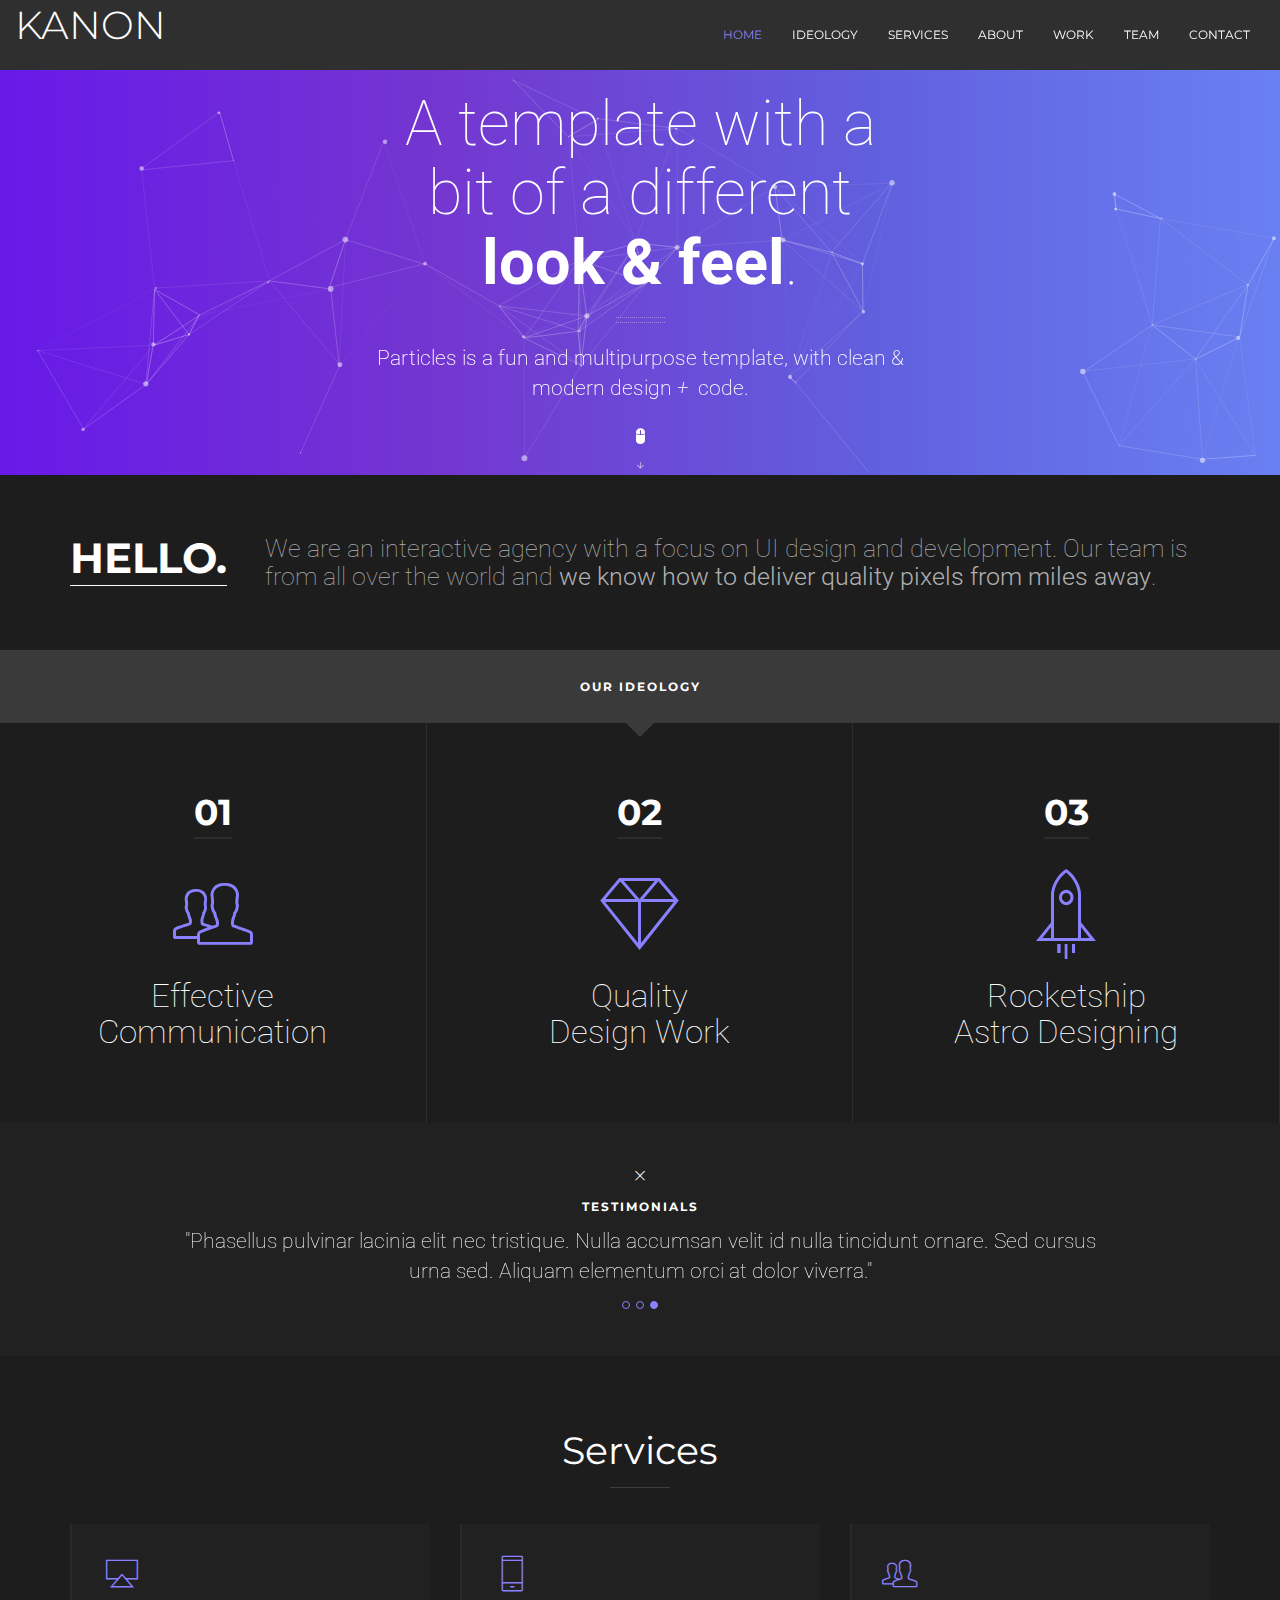
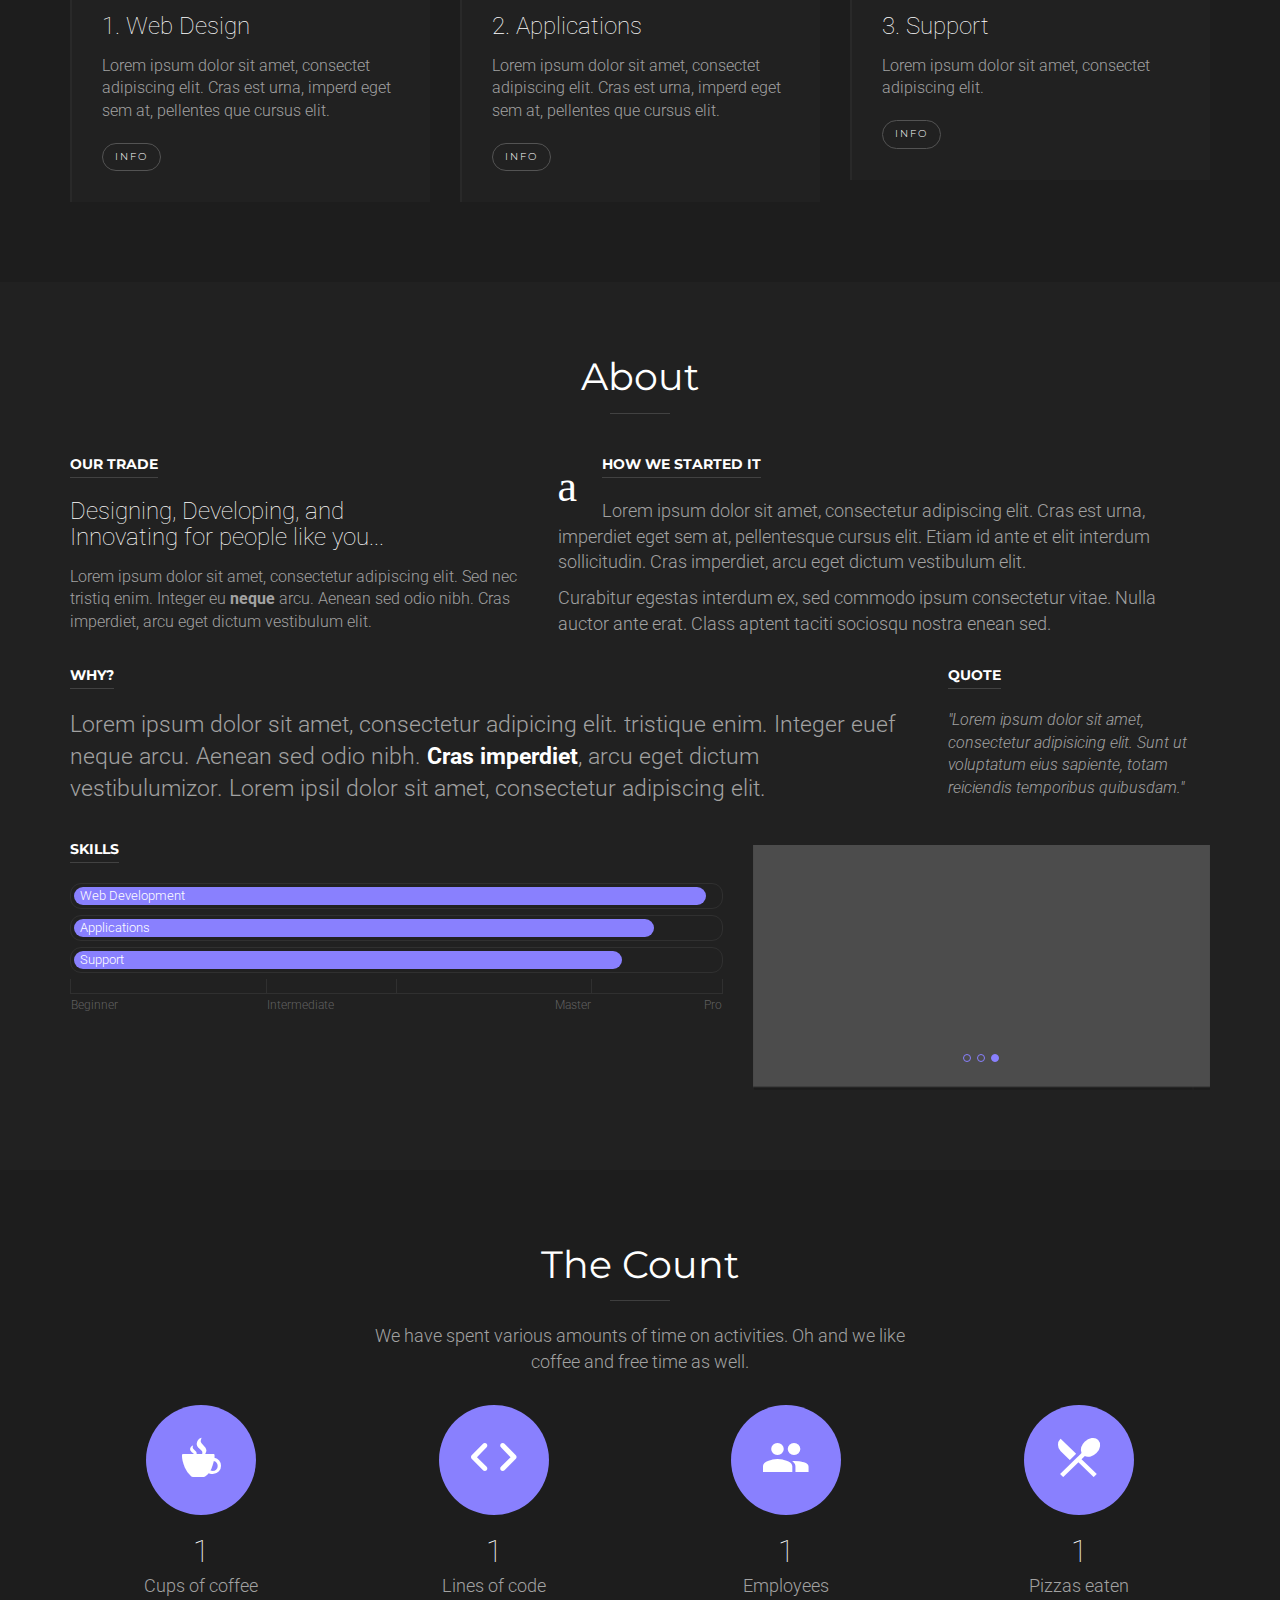
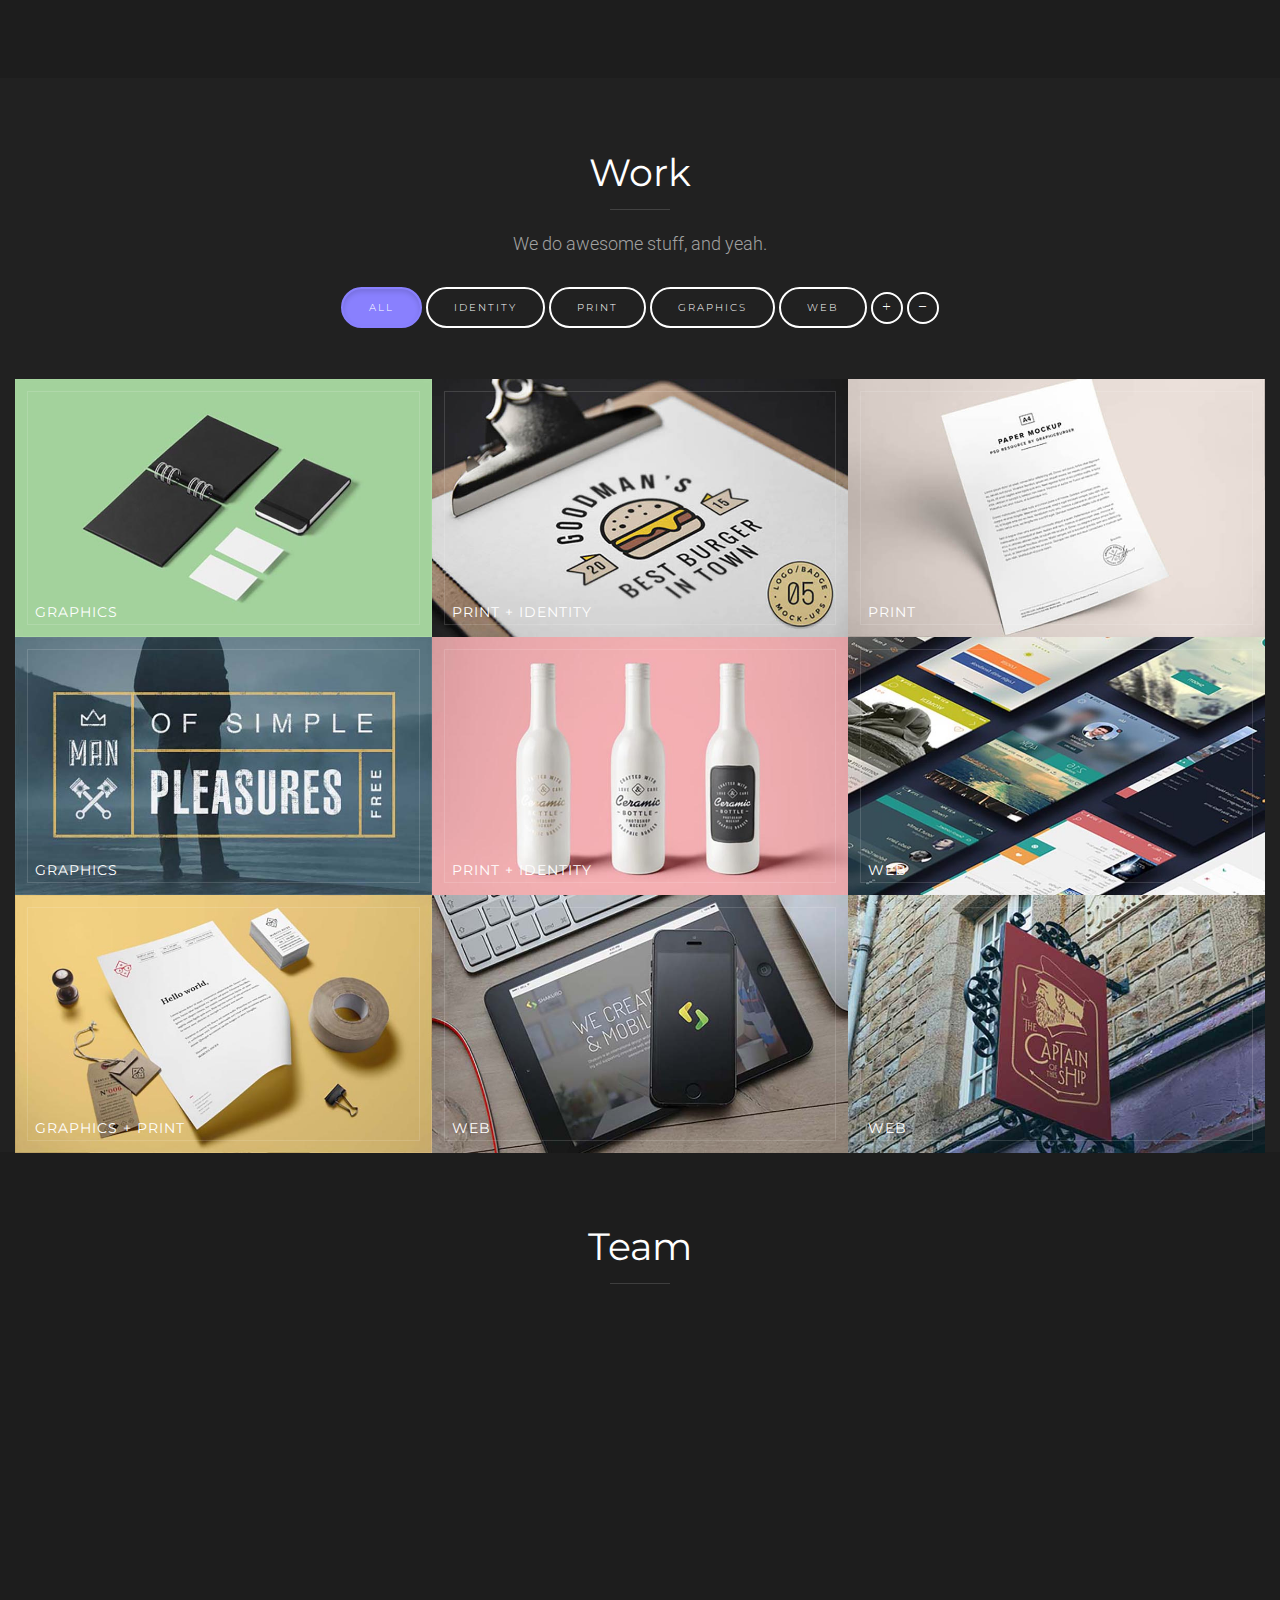
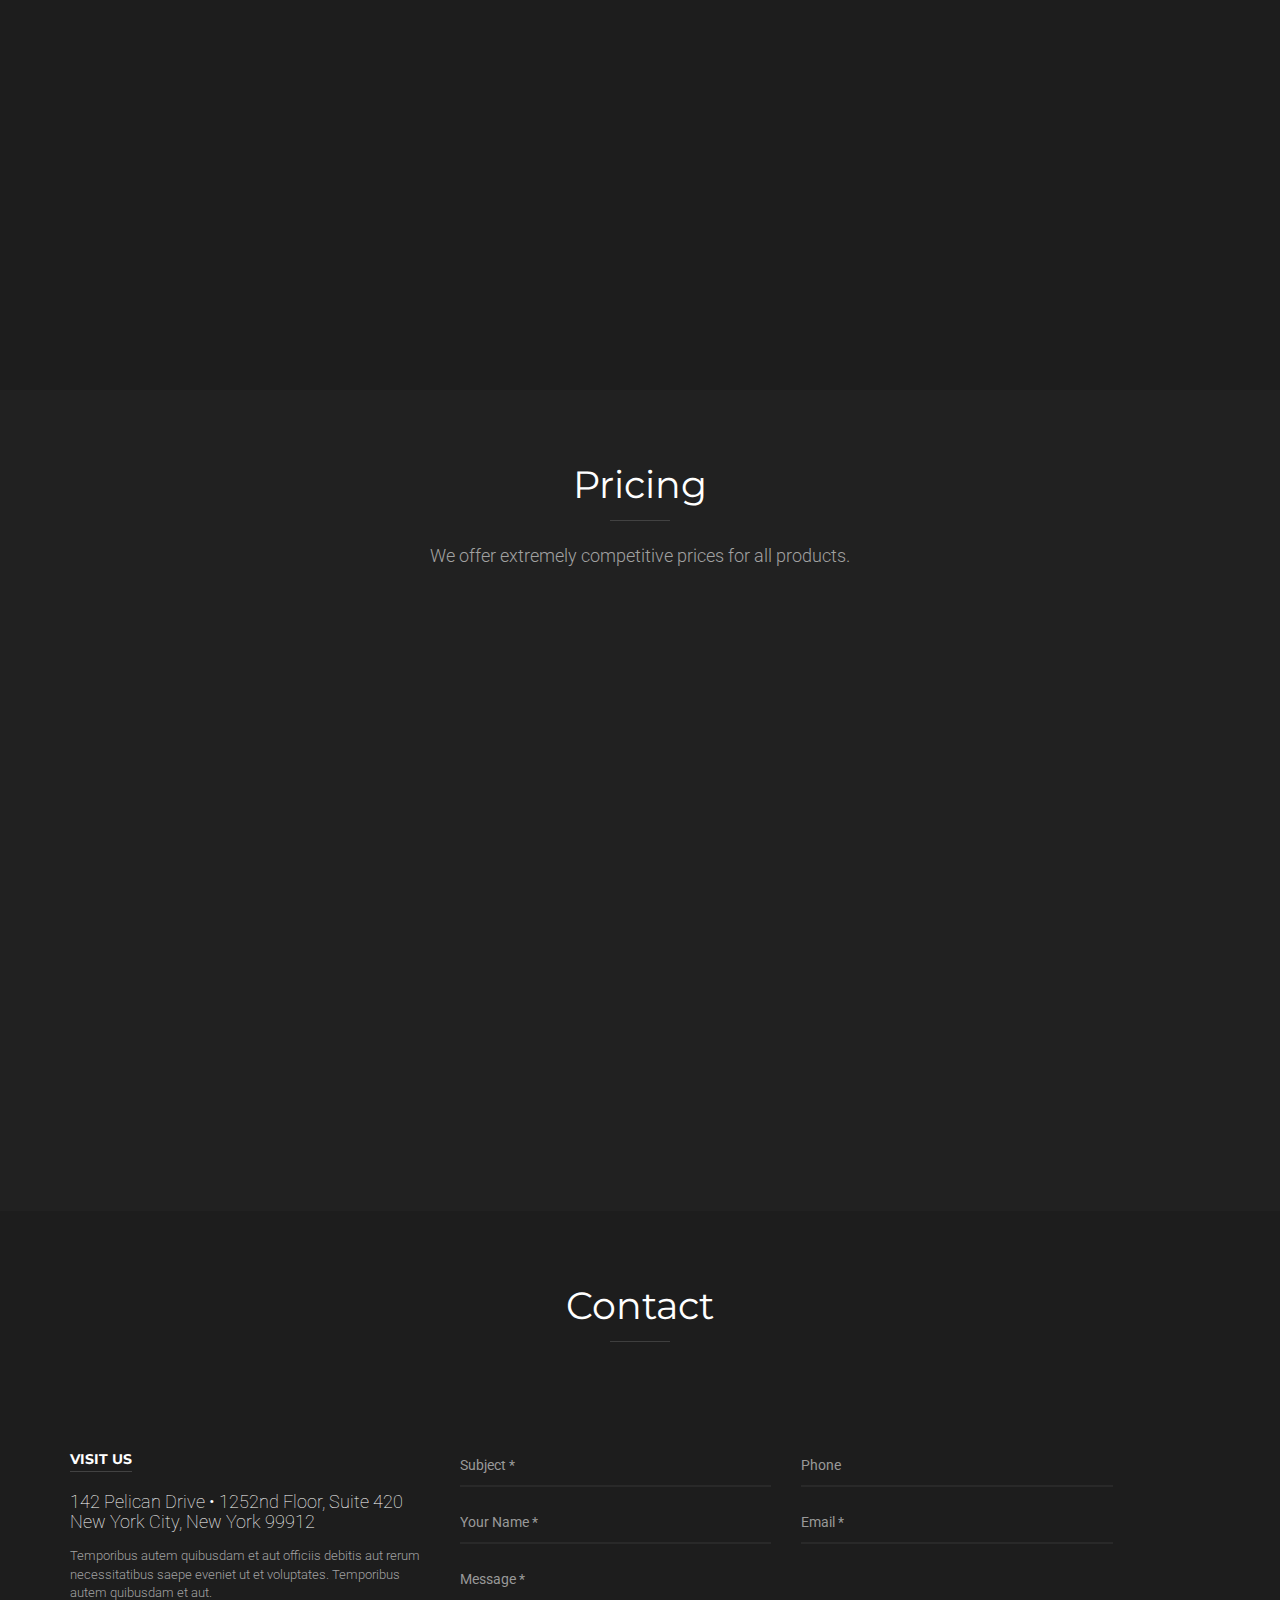
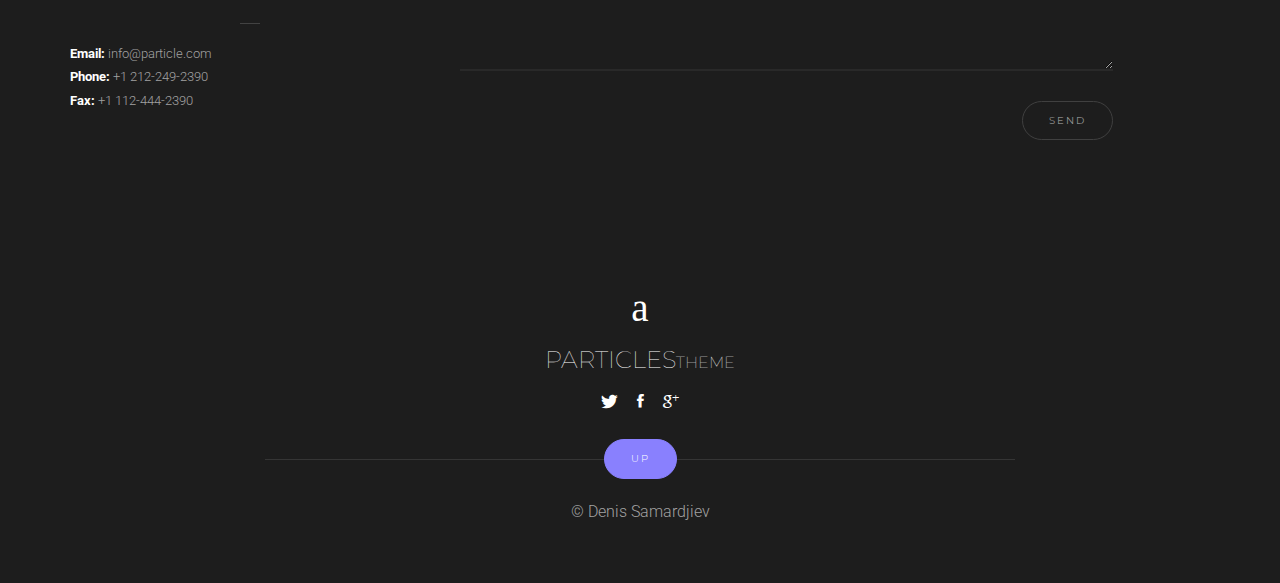
==== site.html @ 8348ba54 "use site like static site" ====
<!DOCTYPE html>
<html lang="en">
    <head>
        <meta http-equiv="Content-Type" content="text/html; charset=UTF-8">
       	<meta name="author" content="Denis Samardjiev">
	    <meta name="description" content="Particles - Personal + Agency Template">
	    <meta name="viewport" content="width=device-width, initial-scale=1.0, maximum-scale=1.0, user-scalable=no">
	    <title>Kanon</title>
	
	    <!-- Royal Preloader CSS -->
	    <link href="./site_files/royal_preloader.css" rel="stylesheet">
	    <script type="text/javascript" src="./site_files/jquery.min.js"></script>
	    <script type="text/javascript" src="./site_files/parallax.min.js"></script>

        <!-- Royal Preloader -->
        <script type="text/javascript" src="./site_files/royal_preloader.min.js"></script>
        <script type="text/javascript">
            Royal_Preloader.config({
                mode:           'number',
                showProgress:   false,
                background:     '#1d1d1d'
            });
        </script>

        <!-- Stylesheets -->
        <link href="./site_files/bootstrap.min.css" rel="stylesheet">
        <link href="./site_files/ionicons.min.css" rel="stylesheet">
        <link href="./site_files/pe-icon-7-stroke.css" rel="stylesheet">
        <link href="./site_files/magnific-popup.css" rel="stylesheet">
        <link href="./site_files/logoiconfont.css" rel="stylesheet">
        <link href="./site_files/style.css" rel="stylesheet" title="main-css">
    </head>

    <body class="" data-spy="scroll" data-target=".navbar" data-offset="70">
        <div class="parallax-mirror">

        <!-- Begin Header -->
        <header>
            <nav class="navbar navbar-default navbar-fixed-top">
                <div class="container-fluid">
                    <div class="row">
                        <div class="navbar-header">
                            <button type="button" class="navbar-toggle collapsed" data-toggle="collapse" data-target="#bs-example-navbar-collapse-1" aria-expanded="false">
                                <span class="sr-only">Toggle navigation</span>
                                <span class="icon-bar"></span>
                                <span class="icon-bar"></span>
                                <span class="icon-bar"></span>
                            </button>
                            <a class="navbar-brand scroll-link" href="http://aliensix.com/particles-1.3/HTML/ideology-static.html#home" data-id="home">
                                <span class="logo">
                                    Kanon
                                </span>
                            </a>
                        </div>

                        <div class="collapse navbar-collapse" id="bs-example-navbar-collapse-1">
                            <ul class="nav navbar-nav navbar-right">
                                <li>
                                    <a href="#home" data-id="home" class="scroll-link">
                                        Home
                                    </a>
                                </li>
                                <li>
                                    <a href="#ideology" data-id="ideology" class="scroll-link">
                                        Ideology
                                    </a>
                                </li>
                                <li>
                                    <a href="#services" data-id="services" class="scroll-link">
                                        Services
                                    </a>
                                </li>
                                <li>
                                    <a href="#about" data-id="about" class="scroll-link">
                                        About
                                    </a>
                                </li>
                                <li>
                                    <a href="#work" data-id="work" class="scroll-link">
                                        Work
                                    </a>
                                </li>
                                <li>
                                    <a href="#team" data-id="team" class="scroll-link">
                                        Team
                                    </a>
                                </li>
                                <li>
                                    <a href="#contact" data-id="contact" class="scroll-link">
                                        Contact
                                    </a>
                                </li>
                            </ul>
                        </div>
                    </div>
                </div>
            </nav>
        </header>
        <!-- End Header -->

        <!-- Begin Jumbotron -->
        <div class="jumbotron jumbotron-main" id="home">
            <div id="particles-js">
                <canvas class="particles-js-canvas-el" width="1901" height="770" style="width: 100%; height: 100%;"></canvas>
            </div>
            <div class="container center-vertically-holder">
                <div class="center-vertically">
                    <div class="col-sm-8 col-sm-offset-2 col-lg-6 col-lg-offset-3 text-center">
                        <h1 class="scaleReveal" data-sr-id="46" style="">
                            A template with a bit of a different <strong>look &amp; feel</strong>.
                        </h1>
                        <hr class="bottomReveal" data-sr-id="1">
                        <p class="bottomReveal" data-sr-id="2">
                            Particles is a fun and multipurpose template, 
                            with clean &amp; modern design <i>+</i>&nbsp; code.
                        </p>
                        <a href="#ideology" data-id="ideology" class="scroll-link">
                            <div class="scroll-indicator rotateBottomReveal" data-sr-id="40">
                                <span class="ion-mouse"></span><br>
                                <span class="ion-android-arrow-down arrow-scroll-indicator"></span>
                            </div>
                        </a>
                    </div>
                </div>
            </div>
        </div>
        <!-- End Jumbotron -->

        <!-- Begin Intro -->
        <section id="ideology">

            <!-- Begin Hello Intro -->
            <div id="hello-intro" class="pt60 pb60">
                <div class="container">
                    <div class="row">
                        <div class="col-lg-2 col-sm-3">
                            <h2 class="no-margin rotateLeftReveal" data-sr-id="44">Hello.</h2>
                        </div>
                        <div class="col-lg-10 col-sm-9 mt30-xs">
                            <h3 class="no-margin rightReveal" data-sr-id="22">
                                We are an interactive agency with a focus on UI 
                                design and development. Our team is from all over 
                                the world and <strong>we know how to deliver 
                                quality pixels from miles away</strong>.
                            </h3>
                        </div>
                    </div>
                </div>
            </div>
            <!-- End Hello Intro -->

            <!-- Begin Our Process Title -->
            <div id="our-process-title" class="pt30 pb30">
                <div class="container">
                    <div class="row">
                        <div class="col-lg-12 text-center">
                            <h4 class="no-margin">Our Ideology</h4>
                        </div>
                    </div>
                </div>
            </div>
            <!-- End Our Process Title -->

            <!-- Begin Our Process -->
            <div id="our-process">
                <div class="container-fluid">
                    <div class="row">
                        <div class="col-sm-4 col-md-4 col-lg-4 process-box no-hover text-center pt50 pb50">
                            <div class="leftReveal" data-sr-id="12">
                                <h3 class="process-number">01</h3>
                                <div>
                                    <span class="process-icons pe-7s-users rotateBottomReveal" data-sr-id="41">
                                    </span>
                                </div>
                                <h2>Effective<br>Communication</h2>
                            </div>
                        </div>
                        <div class="col-sm-4 col-md-4 col-lg-4 process-box no-hover text-center pt50 pb50">
                            <div class="bottomReveal" data-sr-id="3">
                                <h3 class="process-number">02</h3>
                                <div>
                                    <span class="process-icons pe-7s-diamond rotateBottomReveal" data-sr-id="42">
                                    </span>
                                </div>
                                <h2>Quality<br>Design Work</h2>
                            </div>
                        </div>
                        <div class="col-sm-4 col-md-4 col-lg-4 process-box no-hover text-center pt50 pb50 no-border-right">
                            <div class="rightReveal" data-sr-id="23">
                                <h3 class="process-number">03</h3>
                                <div>
                                    <span class="process-icons pe-7s-rocket rotateBottomReveal" data-sr-id="43">
                                    </span>
                                </div>
                                <h2>Rocketship<br>Astro Designing</h2>
                            </div>
                        </div>
                    </div>
                </div>
            </div>
            <!-- End Our Process -->

            <!-- Begin Quote Carousel -->
            <div id="carousel" class="testimonial-carousel pt40 pb20">    				
                <div class="container">
                    <div class="row">
                        <div class="col-md-10 col-md-offset-1 text-center">
                            <span class="pe-7s-close heading-3-icon"></span>
                            <h2 class="heading-3">Testimonials</h2>
                            <div class="fade-quote-carousel carousel slide" id="quote-carousel" data-ride="carousel" data-interval="3000">
                                <!-- Carousel indicators -->
                                <ol class="carousel-indicators">
                                    <li data-target="#quote-carousel" data-slide-to="0"></li>
                                    <li data-target="#quote-carousel" data-slide-to="1"></li>
                                    <li data-target="#quote-carousel" data-slide-to="2" class="active"></li>
                                </ol>
                                <!-- Carousel items -->
                                <div class="carousel-inner">
                                    <div class="item">
                                        <blockquote>
                                            <p>
                                                "Phasellus pulvinar lacinia elit nec 
                                                tristique. Nulla accumsan velit id 
                                                nulla tincidunt ornare. Sed 
                                                cursus urna sed. Aliquam elementum 
                                                orci at dolor viverra."
                                            </p>
                                        </blockquote>
                                    </div>
                                    <div class="item">
                                        <blockquote>
                                            <p>
                                                "Phasellus pulvinar lacinia elit nec 
                                                tristique. Nulla accumsan velit id 
                                                nulla tincidunt ornare. Sed 
                                                cursus urna sed. Aliquam elementum 
                                                orci at dolor viverra."
                                            </p>
                                        </blockquote>
                                    </div>
                                    <div class="item active">
                                        <blockquote>
                                            <p>
                                                "Phasellus pulvinar lacinia elit nec 
                                                tristique. Nulla accumsan velit id 
                                                nulla tincidunt ornare. Sed 
                                                cursus urna sed. Aliquam elementum 
                                                orci at dolor viverra."
                                            </p>
                                        </blockquote>
                                    </div>
                                </div>
                                
                            </div>	
                        </div>						
                    </div>
                </div>
            </div>
            <!-- End Quote Carousel -->

        </section>
        <!-- End Intro -->

        <!-- Begin Services -->
        <section id="services" class="background2 section-padding">
            <div class="container">
                <div class="row">
                    <div class="col-xs-12 section-title text-center">
                        <h2>Services</h2>
                        <span class="section-divider"></span>
                    </div><!-- /.column -->
                </div><!-- /.row -->

                <div class="row">
                    <!-- Item 1 -->
                    <div class="col-xs-12 col-sm-6 col-md-4 col-lg-4">
                        <div class="services-box leftReveal" data-sr-id="13">
                            <span class="pe-7s-airplay services-icon"></span>
                            <h3 class="service-name">1. Web Design</h3>
                            <p class="text-small">
                                Lorem ipsum dolor sit amet, consectet adipiscing 
                                elit. Cras est urna, imperd eget sem at, pellentes 
                                que cursus elit.
                            </p>
                            <button type="button" class="btn btn-default mt10" data-toggle="modal" data-target="#item1-services">Info</button>
                        </div>
                    </div>	
                    <!-- Item 1 Modal -->
                    <div class="modal fade" id="item1-services" tabindex="-1" role="dialog">
                        <div class="modal-dialog">
                            <div class="modal-content">
                                <div class="modal-header">
                                    <button type="button" class="close" data-dismiss="modal" aria-label="Close"><span class="ion-ios-close-empty"></span>
                                    </button>
                                    <span class="pe-7s-airplay services-icon-2"></span>
                                    <h4 class="service-title">Web Design</h4>
                                </div>
                                <div class="modal-body">
                                    <p>
                                        No, thank ye, Bunger, said the English Captain, 
                                        "he's welcome to the arm he has, since 
                                        I can't help it, and didn't know him then; 
                                        but not to another one. No more White 
                                        Whales for me; I've lowered for him once.
                                    </p>
                                    <h5 class="heading-1 modal-heading mb20">Why us</h5>
                                    <p>
                                        "Well, then," interrupted Bunger, 
                                        "give him your left arm for bait to get the right. Do you know, gentlemen"
                                    </p>
                                    <h5 class="heading-1 modal-heading mb20">Focusing</h5>
                                    <p>
                                        Lorem ipsum dolor sit amet, 
                                        consectetur adipisicing elit.
                                    </p>
                                    <h5 class="heading-1 modal-heading mb20">Professionals</h5>
                                    <p class="no-margin-bottom">
                                        "Good God!" cried the English Captain, to whom the question was put.
                                    </p>
                                </div>
                            </div>
                        </div>
                    </div>
                    <!-- /.modal -->

                    <!-- Item 2 -->
                    <div class="col-xs-12 col-sm-6 col-md-4 col-lg-4 mt30-xs">
                        <div class="services-box topReveal" data-sr-id="33">
                            <span class="pe-7s-phone services-icon"></span>
                            <h3 class="service-name">2. Applications</h3>
                            <p class="text-small">
                                Lorem ipsum dolor sit amet, consectet adipiscing 
                                elit. Cras est urna, imperd eget sem at, pellentes 
                                que cursus elit.
                            </p>
                            <button type="button" class="btn btn-default mt10" data-toggle="modal" data-target="#item2-services">Info</button>
                        </div>
                    </div>	
                    <!-- Item 2 Modal -->
                    <div class="modal fade" id="item2-services" tabindex="-1" role="dialog">
                        <div class="modal-dialog">
                            <div class="modal-content">
                                <div class="modal-header">
                                    <button type="button" class="close" data-dismiss="modal" aria-label="Close"><span class="ion-ios-close-empty"></span>
                                    </button>
                                    <span class="pe-7s-phone services-icon-2"></span>
                                    <h4 class="service-title">Applications</h4>
                                </div>
                                <div class="modal-body">
                                    <p>
                                        No, thank ye, Bunger, said the English Captain
                                    </p>
                                    <h5 class="heading-1 modal-heading mb20">Why us</h5>
                                    <p>
                                        "Well, then," interrupted Bunger, "give him your 
                                        left arm for bait to get the right.
                                    </p>
                                    <h5 class="heading-1 modal-heading mb20">Focusing</h5>
                                    <p>
                                        Lorem ipsum dolor sit amet, 
                                        consectetur adipisicing elit.
                                    </p>
                                    <h5 class="heading-1 modal-heading mb20">Professionals</h5>
                                    <p class="no-margin-bottom">
                                        "Good God!" cried the English Captain, 
                                        to whom the question was put.
                                    </p>
                                </div>
                            </div>
                        </div>
                    </div>
                    <!-- /.modal -->

                    <!-- Item 3 -->
                    <div class="col-xs-12 col-sm-6 col-md-4 col-lg-4 mt30-sm mt30-xs">
                        <div class="services-box rightReveal" data-sr-id="24">
                            <span class="pe-7s-users services-icon"></span>
                            <h3 class="service-name">3. Support</h3>
                            <p class="text-small">
                                Lorem ipsum dolor sit amet, consectet 
                                adipiscing elit.
                            </p>
                            <button type="button" class="btn btn-default mt10" data-toggle="modal" data-target="#item3-services">Info</button>
                        </div>
                    </div>	
                    <!-- Item 3 Modal -->
                    <div class="modal fade" id="item3-services" tabindex="-1" role="dialog">
                        <div class="modal-dialog">
                            <div class="modal-content">
                                <div class="modal-header">
                                    <button type="button" class="close" data-dismiss="modal" aria-label="Close"><span class="ion-ios-close-empty"></span>
                                    </button>
                                    <span class="pe-7s-users services-icon-2"></span>
                                    <h4 class="service-title">Support</h4>
                                </div>
                                <div class="modal-body">
                                    <p>
                                        No, thank ye, Bunger, said the English Captain, 
                                        "he's welcome to the arm he has, since I can't help
                                    </p>
                                    <h5 class="heading-1 modal-heading mb20">Why us</h5>
                                    <p>
                                        "Well, then," interrupted Bunger, 
                                        "give him your left arm for bait to get the right.
                                    </p>
                                    <h5 class="heading-1 modal-heading mb20">Focusing</h5>
                                    <p>
                                        Lorem ipsum dolor sit amet, consectetur 
                                        adipisicing elit.
                                    </p>
                                    <h5 class="heading-1 modal-heading mb20">Professionals</h5>
                                    <p class="no-margin-bottom">
                                        "Good God!" cried the English Captain, 
                                        to whom the question was put.
                                    </p>
                                </div>
                            </div>
                        </div>
                    </div>
                    <!-- /.modal -->
                </div>
            </div>
        </section>
        <!-- End Services -->

        <!-- Begin About -->
        <section id="about" class="background1 section-padding">
            <div class="container">
                <div class="row">
                    <div class="col-xs-12 section-title text-center">
                        <h2>About</h2>
                        <span class="section-divider"></span>
                    </div><!-- /.column -->
                </div><!-- /.row -->

                <div class="row mb15">
                    <div class="col-sm-5 leftReveal" data-sr-id="15">
                        <h5 class="heading-1 mb20">Our Trade</h5>
                        <h3 class="mb15 no-margin-top">
                            Designing, Developing, and <br>Innovating for people like you...
                        </h3>
                        <p class="no-margin text-small">
                            Lorem ipsum dolor sit amet, consectetur adipiscing elit. 
                            Sed nec tristiq enim. Integer eu <strong>neque</strong> arcu. 
                            Aenean sed odio nibh. Cras imperdiet, 
                            arcu eget dictum vestibulum elit.
                        </p>
                    </div>
                    <div class="col-sm-7 mt30-xs rightReveal" data-sr-id="26">
                        <h5 class="heading-1 mb20">How we started it</h5>
                        <span class="icon-handle-streamline-vector logo-about"></span>
                        <p>
                            Lorem ipsum dolor sit amet, consectetur adipiscing elit. 
                            Cras est urna, imperdiet eget sem at, pellentesque 
                            cursus elit. Etiam id ante et elit interdum sollicitudin. 
                            Cras imperdiet, arcu eget dictum vestibulum elit.
                        </p>
                        <p>
                            Curabitur egestas interdum ex, sed commodo ipsum 
                            consectetur vitae. Nulla auctor ante erat. 
                            Class aptent taciti sociosqu nostra enean sed.
                        </p>
                    </div>
                </div>

                <div class="row mb30">
                    <div class="col-sm-9 leftReveal" data-sr-id="16">
                        <h5 class="heading-1 mb20">Why?</h5>
                        <p class="lead no-margin">
                            Lorem ipsum dolor sit amet, consectetur adipicing elit. 
                            tristique enim. Integer euef neque arcu. 
                            Aenean sed odio nibh. <strong>Cras imperdiet</strong>, 
                            arcu eget dictum vestibulumizor. 
                            Lorem ipsil dolor sit amet, consectetur adipiscing elit.
                        </p>
                    </div>
                    <div class="col-sm-3 mt30-xs rightReveal" data-sr-id="27">
                        <h5 class="heading-1 mb20">Quote</h5>
                        <p class="no-margin text-small">
                            <i>
                                "Lorem ipsum dolor sit amet, consectetur adipisicing 
                                elit. Sunt ut voluptatum eius sapiente, totam 
                                reiciendis temporibus quibusdam."
                            </i>
                        </p>
                    </div>
                </div>

                <div class="row">
                    <div class="col-lg-7 col-sm-5 bottomReveal" data-sr-id="5">
                        <h5 class="heading-1 mb20">Skills</h5>
                        <div class="progress">
                            <div class="progress-bar text-left" role="progressbar" aria-valuenow="60" aria-valuemin="0" aria-valuemax="100" style="width: 98%;">
                                Web Development
                            </div>
                        </div>
                        <div class="progress">
                            <div class="progress-bar text-left" role="progressbar" aria-valuenow="75" aria-valuemin="0" aria-valuemax="100" style="width: 90%;">
                                Applications
                            </div>
                        </div>
                        <div class="progress">
                            <div class="progress-bar text-left" role="progressbar" aria-valuenow="57" aria-valuemin="0" aria-valuemax="100" style="width: 85%;">
                                Support
                            </div>
                        </div>
                        <div class="progress-meter mb30-xs">
                            <div class="meter meter-left" style="width: 30%;"><span class="meter-text">Beginner</span></div>
                            <div class="meter meter-left" style="width: 20%;"><span class="meter-text">Intermediate</span></div>
                            <div class="meter meter-right" style="width: 20%;"><span class="meter-text">Pro</span></div>
                            <div class="meter meter-right" style="width: 30%;"><span class="meter-text">Master</span></div>
                        </div>
                    </div>
    
                    <div class="col-lg-5 col-sm-7 mt10 rotateLeftReveal" data-sr-id="45">
                        <div id="about-carousel" class="basic-carousel carousel slide" data-ride="carousel">
                            <!-- Indicators -->
                            <ol class="carousel-indicators">
                                <li data-target="#about-carousel" data-slide-to="0" class=""></li>
                                <li data-target="#about-carousel" data-slide-to="1" class=""></li>
                                <li data-target="#about-carousel" data-slide-to="2" class="active"></li>
                            </ol>

                            <!-- Wrapper for slides -->
                            <div class="carousel-inner" role="listbox">
                                <div class="item">
                                    <img src="./site_files/placeholder.png" alt="..." class="img-responsive">
                                </div>
                                <div class="item active left">
                                    <img src="./site_files/placeholder2.png" alt="..." class="img-responsive">
                                </div>
                                <div class="item next left">
                                    <img src="./site_files/placeholder3.png" alt="..." class="img-responsive">
                                </div>
                            </div>
                        </div>
                    </div>
                </div>
            </div>
        </section>
        <!-- End About -->

        <!-- Begin Our Count -->
        <section id="ourcount" class="section-padding parallax-window" data-parallax="scroll" data-image-src="site_files/slider1.jpg">
            <div class="container">
                <div class="row mb30">
                    <div class="section-title col-sm-8 col-sm-offset-2 col-lg-6 col-lg-offset-3 text-center">
                        <h2>The Count</h2>
                        <span class="section-divider mb15"></span>
                        <p class="no-margin">
                            We have spent various amounts of time on activities. 
                            Oh and we like coffee and free time as well.
                        </p>
                    </div>
                </div>

                <div class="row">
                    <div class="col-sm-6 col-md-3 item leftReveal" data-sr-id="17">
                        <div class="circle-hold">
                            <i class="ion-coffee"></i>
                        </div>
                        <h2 class="timer mb5" data-from="1" data-to="4321" data-refresh-interval="20">1</h2>
                        <p class="no-margin">Cups of coffee</p>
                    </div>

                    <div class="col-sm-6 col-md-3 item mt30-xs rightReveal" data-sr-id="28">
                        <div class="circle-hold">
                            <i class="ion-code"></i>
                        </div>
                        <h2 class="timer mb5" data-from="1" data-to="15381" data-refresh-interval="20">1</h2>
                        <p class="no-margin">Lines of code</p>
                    </div>

                    <div class="col-sm-6 col-md-3 item mt30-xs mt30-sm leftReveal" data-sr-id="18">
                        <div class="circle-hold">
                            <i class="ion-android-people"></i>
                        </div>
                        <h2 class="timer mb5" data-from="1" data-to="17" data-refresh-interval="20">1</h2>
                        <p class="no-margin">Employees</p>
                    </div>

                    <div class="col-sm-6 col-md-3 item mt30-xs mt30-sm rightReveal" data-sr-id="29">
                        <div class="circle-hold">
                            <i class="ion-android-restaurant"></i>
                        </div>
                        <h2 class="timer mb5" data-from="1" data-to="921" data-refresh-interval="20">1</h2>
                        <p class="no-margin">Pizzas eaten</p>
                    </div>

                </div>
            </div>
        </section>
        <!-- End Our Count -->

        <!-- Begin Work -->
        <section id="work" class="background1 section-padding-top">
            <div class="container-fluid">
                <div class="row">
                    <div class="col-xs-12 section-title text-center">
                        <h2>Work</h2>
                        <span class="section-divider mb15"></span>
                        <p class="mb30 scaleReveal" data-sr-id="47">
                            We do awesome stuff, and yeah.
                        </p>
                    </div>
                </div>

                <div class="row">
                    <div class="col-xs-12 text-center mb50">
                        <!-- Filter Buttons -->
                        <button class="filter btn btn-default btn-category btn-lg active" data-filter="all">All</button>
                        <button class="filter btn btn-default btn-category btn-lg" data-filter=".identity">Identity</button>
                        <button class="filter btn btn-default btn-category btn-lg" data-filter=".print">Print</button>
                        <button class="filter btn btn-default btn-category btn-lg" data-filter=".graphics">Graphics</button>
                        <button class="filter btn btn-default btn-category btn-lg" data-filter=".web">Web</button>

                        <!-- Sort Buttons -->
                        <button class="sort btn btn-default btn-sort btn-lg" data-sort="my-order:asc"><span class="ion-ios-plus-empty"></span></button>
                        <button class="sort btn btn-default btn-sort btn-lg" data-sort="my-order:desc"><span class="ion-ios-minus-empty"></span></button>
                    </div>
                </div>

                <div id="thework">
                    <!-- Item 1 -->
                    <div class="col-xs-12 col-sm-6 col-md-4 col-lg-4 portfolio-box no-padding mix graphics" data-my-order="3" data-bound="">
                        <div class="portfolio-image-holder">
                            <img src="./site_files/1.jpg" alt="1" class="img-responsive portfolio-image">
                        </div>
                        <span class="portfolio-badge badge">Graphics</span>
                        <span class="portfolio-hover">
                            <span>
                                <a href="https://dribbble.com/" target="_blank">
                                    <span class="portfolio-links">
                                        <span class="ion-ios-arrow-right portfolio-links-icons">
                                        </span>
                                    </span>
                                </a>
                                <a href="./site_files/1.jpg" class="zoom" title="Equipt Design">
                                    <span class="portfolio-links">
                                        <span class="ion-arrow-expand portfolio-links-icons">
                                        </span>
                                    </span>
                                </a>
                                <span class="project-title no-margin-bottom mt10">Equipt Design</span>
                            </span>
                        </span>
                    </div>

                    <!-- Item 2 -->
                    <div class="col-xs-12 col-sm-6 col-md-4 col-lg-4 portfolio-box no-padding mix print identity" data-my-order="6" data-bound="">
                        <div class="portfolio-image-holder"><img src="./site_files/2.jpg" alt="2" class="img-responsive portfolio-image"></div>
                        <span class="portfolio-badge badge">Print + Identity</span>
                        <span class="portfolio-hover">
                            <span>
                                <a href="https://dribbble.com/" target="_blank">
                                    <span class="portfolio-links"><span class="ion-ios-arrow-right portfolio-links-icons"></span></span>
                                </a>
                                <a href="./site_files/2.jpg" class="zoom" title="Goodman&#39;s Burger">
                                    <span class="portfolio-links"><span class="ion-arrow-expand portfolio-links-icons"></span></span>
                                </a>
                                <span class="project-title no-margin-bottom mt10">Goodman's Burger</span>
                            </span>
                        </span>
                    </div><!-- /.column -->

                    <!-- Item 3 -->
                    <div class="col-xs-12 col-sm-6 col-md-4 col-lg-4 portfolio-box no-padding mix identity" data-my-order="4" data-bound="">
                        <div class="portfolio-image-holder"><img src="./site_files/3.jpg" alt="3" class="img-responsive portfolio-image"></div>
                        <span class="portfolio-badge badge">Print</span>
                        <span class="portfolio-hover">
                            <span>
                                <a href="https://dribbble.com/" target="_blank">
                                    <span class="portfolio-links"><span class="ion-ios-arrow-right portfolio-links-icons"></span></span>
                                </a>
                                <a href="./site_files/3.jpg" class="zoom" title="Paper Mockup">
                                    <span class="portfolio-links"><span class="ion-arrow-expand portfolio-links-icons"></span></span>
                                </a>
                                <span class="project-title no-margin-bottom mt10">Paper Mockup</span>
                            </span>
                        </span>
                    </div><!-- /.column -->

                    <!-- Item 4 -->
                    <div class="col-xs-12 col-sm-6 col-md-4 col-lg-4 portfolio-box no-padding mix graphics" data-my-order="5" data-bound="">
                        <div class="portfolio-image-holder"><img src="./site_files/4.jpg" alt="4" class="img-responsive portfolio-image"></div>
                        <span class="portfolio-badge badge">Graphics</span>
                        <span class="portfolio-hover">
                            <span>
                                <a href="https://dribbble.com/" target="_blank">
                                    <span class="portfolio-links"><span class="ion-ios-arrow-right portfolio-links-icons"></span></span>
                                </a>
                                <a href="./site_files/4.jpg" class="zoom" title="Simple Pleasure">
                                    <span class="portfolio-links"><span class="ion-arrow-expand portfolio-links-icons"></span></span>
                                </a>
                                <span class="project-title no-margin-bottom mt10">Simple Pleasure</span>
                            </span>
                        </span>
                    </div><!-- /.column -->

                    <!-- Item 5 -->
                    <div class="col-xs-12 col-sm-6 col-md-4 col-lg-4 portfolio-box no-padding mix print identity" data-my-order="2" data-bound="">
                        <div class="portfolio-image-holder"><img src="./site_files/5.jpg" alt="5" class="img-responsive portfolio-image"></div>
                        <span class="portfolio-badge badge">Print + Identity</span>
                        <span class="portfolio-hover">
                            <span>
                                <a href="https://dribbble.com/" target="_blank">
                                    <span class="portfolio-links"><span class="ion-ios-arrow-right portfolio-links-icons"></span></span>
                                </a>
                                <a href="./site_files/5.jpg" class="zoom" title="Wine Bottles">
                                    <span class="portfolio-links"><span class="ion-arrow-expand portfolio-links-icons"></span></span>
                                </a>
                                <span class="project-title no-margin-bottom mt10">Wine Bottles</span>
                            </span>
                        </span>
                    </div><!-- /.column -->

                    <!-- Item 6 -->
                    <div class="col-xs-12 col-sm-6 col-md-4 col-lg-4 portfolio-box no-padding mix web" data-my-order="1" data-bound="">
                        <div class="portfolio-image-holder"><img src="./site_files/6.jpg" alt="6" class="img-responsive portfolio-image"></div>
                        <span class="portfolio-badge badge">Web</span>
                        <span class="portfolio-hover">
                            <span>
                                <a href="https://dribbble.com/" target="_blank">
                                    <span class="portfolio-links"><span class="ion-ios-arrow-right portfolio-links-icons"></span></span>
                                </a>
                                <a href="./site_files/6.jpg" class="zoom" title="Web UI">
                                    <span class="portfolio-links"><span class="ion-arrow-expand portfolio-links-icons"></span></span>
                                </a>
                                <span class="project-title no-margin-bottom mt10">Web UI</span>
                            </span>
                        </span>
                    </div><!-- /.column -->

                    <!-- Item 7 -->
                    <div class="col-xs-12 col-sm-6 col-md-4 col-lg-4 portfolio-box no-padding mix graphics print" data-my-order="9" data-bound="">
                        <div class="portfolio-image-holder"><img src="./site_files/7.jpg" alt="7" class="img-responsive portfolio-image"></div>
                        <span class="portfolio-badge badge">Graphics + Print</span>
                        <span class="portfolio-hover">
                            <span>
                                <a href="https://dribbble.com/" target="_blank">
                                    <span class="portfolio-links"><span class="ion-ios-arrow-right portfolio-links-icons"></span></span>
                                </a>
                                <a href="./site_files/7.jpg" class="zoom" title="Hello World">
                                    <span class="portfolio-links"><span class="ion-arrow-expand portfolio-links-icons"></span></span>
                                </a>
                                <span class="project-title no-margin-bottom mt10">Hello World</span>
                            </span>
                        </span>
                    </div><!-- /.column -->

                    <!-- Item 8 -->
                    <div class="col-xs-12 col-sm-6 col-md-4 col-lg-4 portfolio-box no-padding mix web" data-my-order="7" data-bound="">
                        <div class="portfolio-image-holder"><img src="./site_files/8.jpg" alt="8" class="img-responsive portfolio-image"></div>
                        <span class="portfolio-badge badge">Web</span>
                        <span class="portfolio-hover">
                            <span>
                                <a href="https://dribbble.com/" target="_blank">
                                    <span class="portfolio-links"><span class="ion-ios-arrow-right portfolio-links-icons"></span></span>
                                </a>
                                <a href="./site_files/8.jpg" class="zoom" title="We Create Mobile">
                                    <span class="portfolio-links"><span class="ion-arrow-expand portfolio-links-icons"></span></span>
                                </a>
                                <span class="project-title no-margin-bottom mt10">We Create Mobile</span>
                            </span>
                        </span>
                    </div><!-- /.column -->

                    <!-- Item 9 -->
                    <div class="col-xs-12 col-sm-6 col-md-4 col-lg-4 portfolio-box no-padding mix web" data-my-order="8" data-bound="">
                        <div class="portfolio-image-holder"><img src="./site_files/9.jpg" alt="9" class="img-responsive portfolio-image"></div>
                        <span class="portfolio-badge badge">Web</span>
                        <span class="portfolio-hover">
                            <span>
                                <a href="https://dribbble.com/" target="_blank">
                                    <span class="portfolio-links"><span class="ion-ios-arrow-right portfolio-links-icons"></span></span>
                                </a>
                                <a href="./site_files/9.jpg" class="zoom" title="Captain da Ship">
                                    <span class="portfolio-links"><span class="ion-arrow-expand portfolio-links-icons"></span></span>
                                </a>
                                <span class="project-title no-margin-bottom mt10">Captain da Ship</span>
                            </span>
                        </span>
                    </div><!-- /.column -->
                </div><!-- /.row -->
            </div><!-- /.container -->
        </section><!-- /.section -->
        <!-- Begin Work -->

        <!-- Begin Team -->
        <section id="team" class="background2 section-padding">
            <div class="container">
                <div class="row">
                    <div class="col-xs-12 section-title text-center">
                        <h2>Team</h2>
                        <span class="section-divider"></span>
                    </div><!-- /.column -->
                </div><!-- /.row -->
                <div class="row mb40">

                    <!-- Item 1 -->
                    <div class="col-xs-12 col-sm-6 col-md-3 col-lg-3 topReveal" data-sr-id="34" style="; visibility: visible;  -webkit-transform: translateY(-20px) scale(0.9); opacity: 0;transform: translateY(-20px) scale(0.9); opacity: 0;">
                        <div class="team-member-box">
                            <h3>John Bender</h3>
                            <p class="mb20">CEO</p>
                            <div class="team-image-wrapper">
                                <span class="team-image-hover">
                                    <span class="team-hover-content">
                                        <!-- Social -->
                                        <span><span class="ion-android-share-alt social-icon-title"></span></span>
                                        <a href="http://aliensix.com/particles-1.3/HTML/ideology-static.html#"><span class="ion-social-twitter social-icons-light-hover mr15"></span></a>
                                        <a href="http://aliensix.com/particles-1.3/HTML/ideology-static.html#"><span class="ion-social-facebook social-icons-light-hover mr15"></span></a>
                                        <a href="http://aliensix.com/particles-1.3/HTML/ideology-static.html#"><span class="ion-social-googleplus-outline social-icons-light-hover"></span></a>
                                    </span>
                                </span>
                                <img src="./site_files/team-member-1.jpg" alt="1 Member" class="img-responsive img-circle team-member-img">
                            </div>
                        </div>
                    </div><!-- /.column -->

                    <!-- Item 2 -->
                    <div class="col-xs-12 col-sm-6 col-md-3 col-lg-3 mt30-xs bottomReveal" data-sr-id="6" style="; visibility: visible;  -webkit-transform: translateY(20px) scale(0.9); opacity: 0;transform: translateY(20px) scale(0.9); opacity: 0;">
                        <div class="team-member-box">
                            <h3>Steve Bender</h3>
                            <p class="mb20">Designer</p>
                            <div class="team-image-wrapper">
                                <span class="team-image-hover">
                                    <span class="team-hover-content">
                                        <!-- Social -->
                                        <span class="ion-android-share-alt social-icon-title"></span>
                                        <a href="http://aliensix.com/particles-1.3/HTML/ideology-static.html#"><span class="ion-social-twitter social-icons-light-hover mr15"></span></a>
                                        <a href="http://aliensix.com/particles-1.3/HTML/ideology-static.html#"><span class="ion-social-facebook social-icons-light-hover mr15"></span></a>
                                        <a href="http://aliensix.com/particles-1.3/HTML/ideology-static.html#"><span class="ion-social-googleplus-outline social-icons-light-hover"></span></a>
                                    </span>
                                </span>
                                <img src="./site_files/team-member-2.jpg" alt="2 Member" class="img-responsive img-circle team-member-img">
                            </div>
                        </div>
                    </div><!-- /.column -->

                    <!-- Item 3 -->
                    <div class="col-xs-12 col-sm-6 col-md-3 col-lg-3 mt30-sm mt30-xs topReveal" data-sr-id="35" style="; visibility: visible;  -webkit-transform: translateY(-20px) scale(0.9); opacity: 0;transform: translateY(-20px) scale(0.9); opacity: 0;">
                        <div class="team-member-box">
                            <h3>Artie McCraft</h3>
                            <p class="mb20">Developer</p>
                            <div class="team-image-wrapper">
                                <span class="team-image-hover">
                                    <span class="team-hover-content">
                                        <!-- Social -->
                                        <span><span class="ion-android-share-alt social-icon-title"></span></span>
                                        <a href="http://aliensix.com/particles-1.3/HTML/ideology-static.html#"><span class="ion-social-twitter social-icons-light-hover mr15"></span></a>
                                        <a href="http://aliensix.com/particles-1.3/HTML/ideology-static.html#"><span class="ion-social-facebook social-icons-light-hover mr15"></span></a>
                                        <a href="http://aliensix.com/particles-1.3/HTML/ideology-static.html#"><span class="ion-social-googleplus-outline social-icons-light-hover"></span></a>
                                    </span>
                                </span>
                                <img src="./site_files/team-member-3.jpg" alt="3 Member" class="img-responsive img-circle team-member-img">
                            </div>
                        </div>
                    </div><!-- /.column -->

                    <!-- Item 4 -->
                    <div class="col-xs-12 col-sm-6 col-md-3 col-lg-3 mt30-sm mt30-xs bottomReveal" data-sr-id="7" style="; visibility: visible;  -webkit-transform: translateY(20px) scale(0.9); opacity: 0;transform: translateY(20px) scale(0.9); opacity: 0;">
                        <div class="team-member-box">
                            <h3>Lisa Chen</h3>
                            <p class="mb20">Accounting</p>
                            <div class="team-image-wrapper">
                                <span class="team-image-hover">
                                    <span class="team-hover-content">
                                        <!-- Social -->
                                        <span><span class="ion-android-share-alt social-icon-title"></span></span>
                                        <a href="http://aliensix.com/particles-1.3/HTML/ideology-static.html#"><span class="ion-social-twitter social-icons-light-hover mr15"></span></a>
                                        <a href="http://aliensix.com/particles-1.3/HTML/ideology-static.html#"><span class="ion-social-facebook social-icons-light-hover mr15"></span></a>
                                        <a href="http://aliensix.com/particles-1.3/HTML/ideology-static.html#"><span class="ion-social-googleplus-outline social-icons-light-hover"></span></a>
                                    </span>
                                </span>
                                <img src="./site_files/team-member-4.jpg" alt="4 Member" class="img-responsive img-circle team-member-img">
                            </div>
                        </div>
                    </div><!-- /.column -->
                </div><!-- /.row -->
                <div class="row">
                    <div class="col-sm-4 leftReveal" data-sr-id="21" style="; visibility: visible;  -webkit-transform: translateX(-20px) scale(0.9); opacity: 0;transform: translateX(-20px) scale(0.9); opacity: 0;">
                        <h5 class="heading-1 mb20">Our Goal</h5>
                        <h3 class="no-margin-top mb15">To create a better and more functional world through the web.</h3>
                        <p class="no-margin text-small">Lorem ipsum dolor sit amet, consectetur adipiscing elit. Sed nec tristiq enim. Integer eu <strong>neque</strong> arcu. Aenean sed odio nibh. Cras imperdiet, arcu eget dictum vestibulum elit.</p>
                    </div><!-- /.column -->
                    <div class="col-sm-8 mt20-xs rightReveal" data-sr-id="32" style="; visibility: visible;  -webkit-transform: translateX(20px) scale(0.9); opacity: 0;transform: translateX(20px) scale(0.9); opacity: 0;">
                        <h5 class="heading-1 mb20">Who are we?</h5>
                        <p>Lorem ipsum dolor sit amet, consectetur adipicing elit. tristique enim. Integer eu neque arcu. Aenean sed odio nibh. Cras imperdiet, arcu eget dictum vestibulum. Lorem ipsil dolor sit amet, consectetur adipiscing elit.</p>
                        <p class="no-margin">Integer eu neque arcu. Aenean sed odio nibh. Cras imperdiet, arcu eget dictum vestibulum elit. Lorem ipsum dolor sit amet, consectetur adipicing elit. Etiam nisi orci, fringilla eget nulla vel, aliquam porta ante. Integer bibendum nunc eu ipsum maximus, non ornare elit molestie. </p>
                    </div><!-- /.column -->
                </div><!-- /.row -->
            </div><!-- /.container -->
        </section><!-- /.section -->
        <!-- End Team -->

        <!-- Begin Pricing -->
        <section class="background1 section-padding">
            <div class="container">
                <div class="row mb30">
                    <div class="col-lg-6 col-lg-offset-3 section-title text-center">
                        <h2>Pricing</h2>
                        <span class="section-divider mb15"></span>
                        <p class="no-margin">We offer extremely competitive prices for all products.</p>
                    </div><!-- /.column -->
                </div><!-- /.row -->
                <div class="row mb50">
                    <div class="col-lg-8 col-lg-offset-2 text-center">
                        <h2 class="heading-3 mt10 scaleReveal" data-sr-id="52" style="; visibility: visible;  -webkit-transform: translateY(-20px) scale(0.6); opacity: 0;transform: translateY(-20px) scale(0.6); opacity: 0;">Some of Our Clients</h2>
                        <img src="./site_files/coca.png" alt="Client 1" class="img-responsive pricing-clients mr15 topReveal" data-sr-id="36" style="; visibility: visible;  -webkit-transform: translateY(-20px) scale(0.9); opacity: 0;transform: translateY(-20px) scale(0.9); opacity: 0;">
                        <img src="./site_files/ebay.png" alt="Client 2" class="img-responsive pricing-clients mr15 bottomReveal" data-sr-id="8" style="; visibility: visible;  -webkit-transform: translateY(20px) scale(0.9); opacity: 0;transform: translateY(20px) scale(0.9); opacity: 0;">
                        <img src="./site_files/microsoft.png" alt="Client 3" class="img-responsive pricing-clients mr15 topReveal" data-sr-id="37" style="; visibility: visible;  -webkit-transform: translateY(-20px) scale(0.9); opacity: 0;transform: translateY(-20px) scale(0.9); opacity: 0;">
                        <img src="./site_files/pepsi.png" alt="Client 4" class="img-responsive pricing-clients bottomReveal" data-sr-id="9" style="; visibility: visible;  -webkit-transform: translateY(20px) scale(0.9); opacity: 0;transform: translateY(20px) scale(0.9); opacity: 0;">
                    </div><!-- /.column -->
                </div><!-- /.row -->
                <div class="row">

                    <!-- Item 1 -->
                    <div class="col-xs-12 col-sm-6 col-md-3 col-lg-3 bottomReveal" data-sr-id="10" style="; visibility: visible;  -webkit-transform: translateY(20px) scale(0.9); opacity: 0;transform: translateY(20px) scale(0.9); opacity: 0;">
                        <ul class="plan plan1">
                            <li class="plan-name">Basic</li>
                            <li class="plan-price"><strong>$29</strong> / month</li>
                            <li><strong>400GB</strong> Bandwidth</li>
                            <li><strong>10</strong> Email Address</li>
                            <li><strong>Forum</strong> Support</li>
                            <li><strong>No</strong> Squirel</li>
                            <li class="plan-action">
                                <a class="btn btn-default btn-lg" href="http://aliensix.com/particles-1.3/HTML/ideology-static.html#">Signup</a>
                            </li>
                        </ul>
                    </div><!-- /.column -->

                    <!-- Item 2 -->
                    <div class="col-xs-12 col-sm-6 col-md-3 col-lg-3 mt30-xs topReveal" data-sr-id="38" style="; visibility: visible;  -webkit-transform: translateY(-20px) scale(0.9); opacity: 0;transform: translateY(-20px) scale(0.9); opacity: 0;">
                        <ul class="plan plan2 featured">
                            <li class="plan-name">Standard</li>
                            <li class="plan-price"><strong>$39</strong> / month</li>
                            <li><strong>400GB</strong> Bandwidth</li>
                            <li><strong>10</strong> Email Address</li>
                            <li><strong>Forum</strong> Support</li>
                            <li><strong>No</strong> Squirel</li>
                            <li class="plan-action">
                                <a class="btn btn-default btn-lg" href="http://aliensix.com/particles-1.3/HTML/ideology-static.html#">Signup</a>
                            </li>
                        </ul>
                    </div><!-- /.column -->

                    <!-- Item 3 -->
                    <div class="col-xs-12 col-sm-6 col-md-3 col-lg-3 mt30-sm mt30-xs bottomReveal" data-sr-id="11" style="; visibility: visible;  -webkit-transform: translateY(20px) scale(0.9); opacity: 0;transform: translateY(20px) scale(0.9); opacity: 0;">
                        <ul class="plan plan3">
                            <li class="plan-name">Advanced</li>
                            <li class="plan-price"><strong>$199</strong> / month</li>
                            <li><strong>1024GB</strong> Bandwidth</li>
                            <li><strong>Unlimited</strong> Email Address</li>
                            <li><strong>Forum</strong> Support</li>
                            <li><strong>Free</strong> Squirel</li>
                            <li class="plan-action">
                                <a class="btn btn-default btn-lg" href="http://aliensix.com/particles-1.3/HTML/ideology-static.html#">Signup</a>
                            </li>
                        </ul>
                    </div><!-- /.column -->

                    <!-- Item 4 -->
                    <div class="col-xs-12 col-sm-6 col-md-3 col-lg-3 mt30-sm mt30-xs topReveal" data-sr-id="39" style="; visibility: visible;  -webkit-transform: translateY(-20px) scale(0.9); opacity: 0;transform: translateY(-20px) scale(0.9); opacity: 0;">
                        <ul class="plan plan4">
                            <li class="plan-name">Mighty</li>
                            <li class="plan-price"><strong>$999</strong> / month</li>
                            <li><strong>1024GB</strong> Bandwidth</li>
                            <li><strong>Unlimited</strong> Email Address</li>
                            <li><strong>Forum</strong> Support</li>
                            <li><strong>Free</strong> Squirel</li>
                            <li class="plan-action">
                                <a class="btn btn-default btn-lg" href="http://aliensix.com/particles-1.3/HTML/ideology-static.html#">Signup</a>
                            </li>
                        </ul>
                    </div><!-- /.column -->
                </div><!-- /.row -->
            </div><!-- /.container -->
        </section><!-- /.section -->
        <!-- End Pricing -->

        <!-- Begin Contact -->
        <section id="contact" class="background2 section-padding">
            <div class="container">
                <div class="row mb30">
                    <div class="col-sm-10 col-sm-offset-1 col-md-8 col-md-offset-2 col-lg-6 col-lg-offset-3 section-title text-center">
                        <h2>Contact</h2>
                        <span class="section-divider mb15"></span>
                        <p class="no-margin scaleReveal" data-sr-id="53" style="; visibility: visible;  -webkit-transform: translateY(-20px) scale(0.6); opacity: 0;transform: translateY(-20px) scale(0.6); opacity: 0;">Our team is from all over the world and we know how to deliver quality pixels from miles away.</p>
                    </div><!-- /.column -->
                </div><!-- /.row -->
                <div class="row">
                    <div class="col-sm-5 col-lg-4">
                        <h5 class="heading-1 mb20">Visit Us</h5>
                        <h4 class="mb15">142 Pelican Drive • 1252nd Floor, Suite 420<br>New York City, New York 99912</h4>
                        <p class="no-margin text-xs-small">Temporibus autem quibusdam et aut officiis debitis aut rerum necessitatibus saepe eveniet ut et voluptates. Temporibus autem quibusdam et aut.</p>
                        <hr class="mini-hr">
                        <p class="text-xs-small mb5"><strong class="text-switch">Email:</strong> info@particle.com</p>
                        <p class="text-xs-small mb5"><strong class="text-switch">Phone:</strong> +1 212-249-2390</p>
                        <p class="text-xs-small mb5"><strong class="text-switch">Fax:</strong> +1 112-444-2390</p>
                    </div><!-- /.column -->
                    <div class="col-sm-6 col-lg-7 mt30-xs">
                        <form data-toggle="validator" id="contactForm" name="contactForm" novalidate="true">
                            <div class="row">
                                <div class="col-sm-6">
                                    <div class="form-group">
                                        <div class="controls">
                                            <input class="form-control" data-error="This section is required." id="msg_subject" placeholder="Subject *" required="" type="text">
                                            <div class="help-block with-errors"></div>
                                        </div>
                                    </div>
                                </div><!-- /.column -->
                                <div class="col-sm-6">
                                    <div class="form-group">
                                        <div class="controls">
                                            <input class="form-control" id="phone" placeholder="Phone" type="text">
                                        </div>
                                    </div>
                                </div><!-- /.column -->
                            </div><!-- /.row -->
                            <div class="row mb10">
                                <div class="col-sm-6">
                                    <div class="form-group">
                                        <div class="controls">
                                            <input class="form-control" data-error="This section is required." id="name" placeholder="Your Name *" required="" type="text">
                                            <div class="help-block with-errors"></div>
                                        </div>
                                    </div>
                                </div><!-- /.column -->
                                <div class="col-sm-6">
                                    <div class="form-group">
                                        <div class="controls">
                                            <input class="email form-control" data-error="This section is required." id="email" placeholder="Email *" required="" type="email">
                                            <div class="help-block with-errors"></div>
                                        </div>
                                    </div>
                                </div><!-- /.column -->
                            </div><!-- /.row -->
                            <div class="row">
                                <div class="col-sm-12">
                                    <div class="form-group">
                                        <div class="controls">
                                            <textarea class="form-control" data-error="This section is required." id="message" placeholder="Message *" required="" rows="5"></textarea>
                                            <div class="help-block with-errors"></div>
                                        </div>
                                    </div>
                                </div>
                            </div>
                            <div class="row mt15">
                                <div class="col-sm-6">
                                    <div id="msgSubmit" class="h4 hidden mt10 no-margin-bottom"></div> 
                                </div><!-- /.column -->
                                <div class="col-sm-6 text-right">
                                    <button type="submit" id="submit" class="btn btn-default btn-lg disabled" style="pointer-events: all; cursor: pointer;">Send</button>
                                </div><!-- /.column -->
                            </div><!-- /.row -->
                        </form><!-- /.form -->
                    </div><!-- /.column -->
                </div><!-- /.row -->
            </div><!-- /.container -->
        </section><!-- /.section -->
        <!-- End Contact -->

        <!-- Begin Footer -->
        <footer class="footer-padding">
            <div class="container">
                <div class="row">
                    <div class="col-sm-8 col-sm-offset-2 text-center">
                        <span class="icon-handle-streamline-vector logo"></span>
                        <h2 class="theme-title">Particles<span class="theme-title-smaller">Theme</span></h2>
                        <a href="http://aliensix.com/particles-1.3/HTML/ideology-static.html#"><span class="ion-social-twitter social-icons-dark-hover mr15"></span></a>
                        <a href="http://aliensix.com/particles-1.3/HTML/ideology-static.html#"><span class="ion-social-facebook social-icons-dark-hover mr15"></span></a>
                        <a href="http://aliensix.com/particles-1.3/HTML/ideology-static.html#"><span class="ion-social-googleplus-outline social-icons-dark-hover"></span></a>
                    </div>
                </div>
                <div class="row">
                    <div class="col-sm-8 col-sm-offset-2 text-small text-center">
                        <hr>
                        <button type="button" class="btn btn-primary btn-up-footer btn-lg scroll-top">Up</button>
                        <p class="no-margin">© Denis Samardjiev</p>
                    </div><!-- /.column -->
                </div><!-- /.row -->
            </div><!-- /.container -->
        </footer><!-- /.footer -->
        <!-- Begin Footer -->
        
        <!-- Javascript Files -->
        <script type="text/javascript" src="./site_files/bootstrap.min.js"></script>
        <script type="text/javascript" src="./site_files/particles.min.js"></script>
        <script type="text/javascript" src="./site_files/particlesRun.js"></script>
        <script type="text/javascript" src="./site_files/jquery.mixitup.js"></script>
        <script type="text/javascript" src="./site_files/form-validator.min.js"></script>  
        <script type="text/javascript" src="./site_files/jquery.inview.min.js"></script>
        <script type="text/javascript" src="./site_files/jquery.countTo.js"></script>  
        <script type="text/javascript">
            /* ---- Counter (our count) ---- */
            $('#ourcount').one('inview', function(event, isInView) {
                if (isInView) {
                    $('.timer').countTo({speed: 3000});
                }
            });
        </script>
        <script type="text/javascript" src="./site_files/jquery.magnific-popup.min.js"></script>
        <script type="text/javascript" src="./site_files/style-switcher.js"></script><!-- Remove for production -->
        <script type="text/javascript" src="./site_files/main.js"></script>


    </body>
</html>
---- site_files/royal_preloader.css ----
body.royal_preloader {
    background: none;
    visibility: hidden;
}
#royal_preloader {
    font-family: 'Roboto';
    font-size: 12px;
    visibility: visible;
    position: fixed;
    top: 0;
    right: 0;
    bottom: 0;
    left: 0;
    height: auto;
    margin: 0;
    z-index: 9999999999;
}
#royal_preloader.royal_preloader_number:before,
#royal_preloader.royal_preloader_progress:before {
    content: '';
    position: absolute;
    top: 0;
    right: 0;
    bottom: 0;
    left: 0;
}
#royal_preloader.complete {
    opacity: 0;
    -webkit-transition: opacity 0.2s linear 0.5s;
       -moz-transition: opacity 0.2s linear 0.5s;
        -ms-transition: opacity 0.2s linear 0.5s;
         -o-transition: opacity 0.2s linear 0.5s;
            transition: opacity 0.2s linear 0.5s;
}
#royal_preloader.royal_preloader_line {
    height: 2px;
    bottom: auto;
}

/* Number Mode */

#royal_preloader.royal_preloader_number .royal_preloader_percentage {
    position: absolute;
    top: 0;
    right: 0;
    bottom: 0;
    left: 0;
    margin: auto;
    width: 60px;
    height: 60px;
    line-height: 60px;
    font-size: 12px;
    color: #ccc;
    visibility: none;
    text-align: center;
    -webkit-transition: all 0.3s linear 0.5s;
       -moz-transition: all 0.3s linear 0.5s;
        -ms-transition: all 0.3s linear 0.5s;
         -o-transition: all 0.3s linear 0.5s;
            transition: all 0.3s linear 0.5s;
}
#royal_preloader.royal_preloader_number .royal_preloader_percentage:before {
    content: '';
    position: absolute;
    top: 0;
    right: 0;
    bottom: 0;
    left: 0;
    border: 2px solid #424242;
    border-radius: 50%;
}
#royal_preloader.royal_preloader_number .royal_preloader_percentage:after {
    content: '';
    position: absolute;
    top: -2px;
    right: -2px;
    bottom: -2px;
    left: -2px;
    border: 4px solid transparent;
    border-left-color: #8980fe;
    border-radius: 50%;
    -webkit-animation: rotate 0.8s linear infinite;
       -moz-animation: rotate 0.8s linear infinite;
        -ms-animation: rotate 0.8s linear infinite;
         -o-animation: rotate 0.8s linear infinite;
            animation: rotate 0.8s linear infinite;
}

/* Line Mode */

#royal_preloader.royal_preloader_line .royal_preloader_loader {
    position: absolute;
    height: 100%;
    left: 0;
}
#royal_preloader.royal_preloader_line .royal_preloader_peg {
    position: absolute;
    right: 0;
    height: 100%;
    width: 60px;
    opacity: 0.5;
}

/* Text Mode */

#royal_preloader.royal_preloader_text .royal_preloader_loader {
    color: #FFFFFF;
    position: absolute;
    top: 0;
    bottom: 0;
    left: 50%;
    height: 30px;
    line-height: 30px;
    margin: auto;
    letter-spacing: 3px;
    font-size: 16px;
    white-space: nowrap;
}
#royal_preloader.royal_preloader_text .royal_preloader_loader div {
    position: absolute;
    top: 0px;
    right: 0px;
    bottom: 0px;
    left: 0%;
    background-color: #000000;
    opacity: 0.7;
    filter: alpha(opacity=60);
}

/* Logo Mode */

#royal_preloader.royal_preloader_logo .royal_preloader_loader {
    position: absolute;
    left: 50%;
    top: 50%;
    margin: 0px;
    overflow: hidden;
    background-position: 50% 50%;
    background-repeat: no-repeat;
    background-size: 100%;
    border-radius: 5px;
}
#royal_preloader.royal_preloader_logo .royal_preloader_loader div {
    position: absolute;
    bottom: 0%;
    left: 0px;
    right: 0px;
    height: 100%;
    opacity: 0.7;
    filter: alpha(opacity=60);
}
#royal_preloader.royal_preloader_logo .royal_preloader_percentage {
    position: absolute;
    top: 50%;
    left: 50%;
    height: 40px;
    line-height: 40px;
    margin: 0px;
    color: #072E77;
    text-align: center;
    font-family: 'Raleway';
    font-size: 12px;
    font-weight: bold;
}

/* Progress Mode */

#royal_preloader.royal_preloader_progress .royal_preloader_percentage {
    position: absolute;
    top: 50%;
    left: 0;
    right: 0;
    color: #AAAAAA;
    color: rgba(255, 255, 255, 0.1);
    font-family: 'Raleway';
    font-size: 20px;
    text-align: center;
}
#royal_preloader.royal_preloader_progress .royal_preloader_loader {
    content: '';
    position: absolute;
    top: 50%;
    left: 0;
    right: 0;
    width: 60%;
    height: 2px;
    margin: -10px auto auto auto;
    background-color: rgba(0, 0, 0, 0.1);
}
#royal_preloader.royal_preloader_progress .royal_preloader_meter {
    width: 0;
    height: 100%;
    margin: auto;
    padding: 0;
    background-color: #C76363;
}


@-webkit-keyframes rotate {
    0% { -webkit-transform: rotate(0);}
    100% { -webkit-transform: rotate(360deg); }
}
@-moz-keyframes rotate {
    0% { -moz-transform: rotate(0); }
    100% { -moz-transform: rotate(360deg); }
}
@-ms-keyframes rotate {
    0% { -ms-transform: rotate(0); }
    100% { -ms-transform: rotate(360deg); }
}
@-o-keyframes rotate {
    0% { -o-transform: rotate(0); }
    100% { -o-transform: rotate(360deg); }
}
@keyframes rotate {
    0% { transform: rotate(0); }
    100% { transform: rotate(360deg); }
}
---- site_files/pe-icon-7-stroke.css ----
@font-face {
	font-family: 'Pe-icon-7-stroke';
	src:url('../fonts/Pe-icon-7-stroke.eot?d7yf1v');
	src:url('../fonts/Pe-icon-7-stroke.eot?#iefixd7yf1v') format('embedded-opentype'),
		url('../fonts/Pe-icon-7-stroke.woff?d7yf1v') format('woff'),
		url('../fonts/Pe-icon-7-stroke.ttf?d7yf1v') format('truetype'),
		url('../fonts/Pe-icon-7-stroke.svg?d7yf1v#Pe-icon-7-stroke') format('svg');
	font-weight: normal;
	font-style: normal;
}

[class^="pe-7s-"], [class*=" pe-7s-"] {
	display: inline-block;
	font-family: 'Pe-icon-7-stroke';
	speak: none;
	font-style: normal;
	font-weight: normal;
	font-variant: normal;
	text-transform: none;
	line-height: 1;

	/* Better Font Rendering =========== */
	-webkit-font-smoothing: antialiased;
	-moz-osx-font-smoothing: grayscale;
}

.pe-7s-album:before {
	content: "\e6aa";
}
.pe-7s-arc:before {
	content: "\e6ab";
}
.pe-7s-back-2:before {
	content: "\e6ac";
}
.pe-7s-bandaid:before {
	content: "\e6ad";
}
.pe-7s-car:before {
	content: "\e6ae";
}
.pe-7s-diamond:before {
	content: "\e6af";
}
.pe-7s-door-lock:before {
	content: "\e6b0";
}
.pe-7s-eyedropper:before {
	content: "\e6b1";
}
.pe-7s-female:before {
	content: "\e6b2";
}
.pe-7s-gym:before {
	content: "\e6b3";
}
.pe-7s-hammer:before {
	content: "\e6b4";
}
.pe-7s-headphones:before {
	content: "\e6b5";
}
.pe-7s-helm:before {
	content: "\e6b6";
}
.pe-7s-hourglass:before {
	content: "\e6b7";
}
.pe-7s-leaf:before {
	content: "\e6b8";
}
.pe-7s-magic-wand:before {
	content: "\e6b9";
}
.pe-7s-male:before {
	content: "\e6ba";
}
.pe-7s-map-2:before {
	content: "\e6bb";
}
.pe-7s-next-2:before {
	content: "\e6bc";
}
.pe-7s-paint-bucket:before {
	content: "\e6bd";
}
.pe-7s-pendrive:before {
	content: "\e6be";
}
.pe-7s-photo:before {
	content: "\e6bf";
}
.pe-7s-piggy:before {
	content: "\e6c0";
}
.pe-7s-plugin:before {
	content: "\e6c1";
}
.pe-7s-refresh-2:before {
	content: "\e6c2";
}
.pe-7s-rocket:before {
	content: "\e6c3";
}
.pe-7s-settings:before {
	content: "\e6c4";
}
.pe-7s-shield:before {
	content: "\e6c5";
}
.pe-7s-smile:before {
	content: "\e6c6";
}
.pe-7s-usb:before {
	content: "\e6c7";
}
.pe-7s-vector:before {
	content: "\e6c8";
}
.pe-7s-wine:before {
	content: "\e6c9";
}
.pe-7s-cloud-upload:before {
	content: "\e68a";
}
.pe-7s-cash:before {
	content: "\e68c";
}
.pe-7s-close:before {
	content: "\e680";
}
.pe-7s-bluetooth:before {
	content: "\e68d";
}
.pe-7s-cloud-download:before {
	content: "\e68b";
}
.pe-7s-way:before {
	content: "\e68e";
}
.pe-7s-close-circle:before {
	content: "\e681";
}
.pe-7s-id:before {
	content: "\e68f";
}
.pe-7s-angle-up:before {
	content: "\e682";
}
.pe-7s-wristwatch:before {
	content: "\e690";
}
.pe-7s-angle-up-circle:before {
	content: "\e683";
}
.pe-7s-world:before {
	content: "\e691";
}
.pe-7s-angle-right:before {
	content: "\e684";
}
.pe-7s-volume:before {
	content: "\e692";
}
.pe-7s-angle-right-circle:before {
	content: "\e685";
}
.pe-7s-users:before {
	content: "\e693";
}
.pe-7s-angle-left:before {
	content: "\e686";
}
.pe-7s-user-female:before {
	content: "\e694";
}
.pe-7s-angle-left-circle:before {
	content: "\e687";
}
.pe-7s-up-arrow:before {
	content: "\e695";
}
.pe-7s-angle-down:before {
	content: "\e688";
}
.pe-7s-switch:before {
	content: "\e696";
}
.pe-7s-angle-down-circle:before {
	content: "\e689";
}
.pe-7s-scissors:before {
	content: "\e697";
}
.pe-7s-wallet:before {
	content: "\e600";
}
.pe-7s-safe:before {
	content: "\e698";
}
.pe-7s-volume2:before {
	content: "\e601";
}
.pe-7s-volume1:before {
	content: "\e602";
}
.pe-7s-voicemail:before {
	content: "\e603";
}
.pe-7s-video:before {
	content: "\e604";
}
.pe-7s-user:before {
	content: "\e605";
}
.pe-7s-upload:before {
	content: "\e606";
}
.pe-7s-unlock:before {
	content: "\e607";
}
.pe-7s-umbrella:before {
	content: "\e608";
}
.pe-7s-trash:before {
	content: "\e609";
}
.pe-7s-tools:before {
	content: "\e60a";
}
.pe-7s-timer:before {
	content: "\e60b";
}
.pe-7s-ticket:before {
	content: "\e60c";
}
.pe-7s-target:before {
	content: "\e60d";
}
.pe-7s-sun:before {
	content: "\e60e";
}
.pe-7s-study:before {
	content: "\e60f";
}
.pe-7s-stopwatch:before {
	content: "\e610";
}
.pe-7s-star:before {
	content: "\e611";
}
.pe-7s-speaker:before {
	content: "\e612";
}
.pe-7s-signal:before {
	content: "\e613";
}
.pe-7s-shuffle:before {
	content: "\e614";
}
.pe-7s-shopbag:before {
	content: "\e615";
}
.pe-7s-share:before {
	content: "\e616";
}
.pe-7s-server:before {
	content: "\e617";
}
.pe-7s-search:before {
	content: "\e618";
}
.pe-7s-film:before {
	content: "\e6a5";
}
.pe-7s-science:before {
	content: "\e619";
}
.pe-7s-disk:before {
	content: "\e6a6";
}
.pe-7s-ribbon:before {
	content: "\e61a";
}
.pe-7s-repeat:before {
	content: "\e61b";
}
.pe-7s-refresh:before {
	content: "\e61c";
}
.pe-7s-add-user:before {
	content: "\e6a9";
}
.pe-7s-refresh-cloud:before {
	content: "\e61d";
}
.pe-7s-paperclip:before {
	content: "\e69c";
}
.pe-7s-radio:before {
	content: "\e61e";
}
.pe-7s-note2:before {
	content: "\e69d";
}
.pe-7s-print:before {
	content: "\e61f";
}
.pe-7s-network:before {
	content: "\e69e";
}
.pe-7s-prev:before {
	content: "\e620";
}
.pe-7s-mute:before {
	content: "\e69f";
}
.pe-7s-power:before {
	content: "\e621";
}
.pe-7s-medal:before {
	content: "\e6a0";
}
.pe-7s-portfolio:before {
	content: "\e622";
}
.pe-7s-like2:before {
	content: "\e6a1";
}
.pe-7s-plus:before {
	content: "\e623";
}
.pe-7s-left-arrow:before {
	content: "\e6a2";
}
.pe-7s-play:before {
	content: "\e624";
}
.pe-7s-key:before {
	content: "\e6a3";
}
.pe-7s-plane:before {
	content: "\e625";
}
.pe-7s-joy:before {
	content: "\e6a4";
}
.pe-7s-photo-gallery:before {
	content: "\e626";
}
.pe-7s-pin:before {
	content: "\e69b";
}
.pe-7s-phone:before {
	content: "\e627";
}
.pe-7s-plug:before {
	content: "\e69a";
}
.pe-7s-pen:before {
	content: "\e628";
}
.pe-7s-right-arrow:before {
	content: "\e699";
}
.pe-7s-paper-plane:before {
	content: "\e629";
}
.pe-7s-delete-user:before {
	content: "\e6a7";
}
.pe-7s-paint:before {
	content: "\e62a";
}
.pe-7s-bottom-arrow:before {
	content: "\e6a8";
}
.pe-7s-notebook:before {
	content: "\e62b";
}
.pe-7s-note:before {
	content: "\e62c";
}
.pe-7s-next:before {
	content: "\e62d";
}
.pe-7s-news-paper:before {
	content: "\e62e";
}
.pe-7s-musiclist:before {
	content: "\e62f";
}
.pe-7s-music:before {
	content: "\e630";
}
.pe-7s-mouse:before {
	content: "\e631";
}
.pe-7s-more:before {
	content: "\e632";
}
.pe-7s-moon:before {
	content: "\e633";
}
.pe-7s-monitor:before {
	content: "\e634";
}
.pe-7s-micro:before {
	content: "\e635";
}
.pe-7s-menu:before {
	content: "\e636";
}
.pe-7s-map:before {
	content: "\e637";
}
.pe-7s-map-marker:before {
	content: "\e638";
}
.pe-7s-mail:before {
	content: "\e639";
}
.pe-7s-mail-open:before {
	content: "\e63a";
}
.pe-7s-mail-open-file:before {
	content: "\e63b";
}
.pe-7s-magnet:before {
	content: "\e63c";
}
.pe-7s-loop:before {
	content: "\e63d";
}
.pe-7s-look:before {
	content: "\e63e";
}
.pe-7s-lock:before {
	content: "\e63f";
}
.pe-7s-lintern:before {
	content: "\e640";
}
.pe-7s-link:before {
	content: "\e641";
}
.pe-7s-like:before {
	content: "\e642";
}
.pe-7s-light:before {
	content: "\e643";
}
.pe-7s-less:before {
	content: "\e644";
}
.pe-7s-keypad:before {
	content: "\e645";
}
.pe-7s-junk:before {
	content: "\e646";
}
.pe-7s-info:before {
	content: "\e647";
}
.pe-7s-home:before {
	content: "\e648";
}
.pe-7s-help2:before {
	content: "\e649";
}
.pe-7s-help1:before {
	content: "\e64a";
}
.pe-7s-graph3:before {
	content: "\e64b";
}
.pe-7s-graph2:before {
	content: "\e64c";
}
.pe-7s-graph1:before {
	content: "\e64d";
}
.pe-7s-graph:before {
	content: "\e64e";
}
.pe-7s-global:before {
	content: "\e64f";
}
.pe-7s-gleam:before {
	content: "\e650";
}
.pe-7s-glasses:before {
	content: "\e651";
}
.pe-7s-gift:before {
	content: "\e652";
}
.pe-7s-folder:before {
	content: "\e653";
}
.pe-7s-flag:before {
	content: "\e654";
}
.pe-7s-filter:before {
	content: "\e655";
}
.pe-7s-file:before {
	content: "\e656";
}
.pe-7s-expand1:before {
	content: "\e657";
}
.pe-7s-exapnd2:before {
	content: "\e658";
}
.pe-7s-edit:before {
	content: "\e659";
}
.pe-7s-drop:before {
	content: "\e65a";
}
.pe-7s-drawer:before {
	content: "\e65b";
}
.pe-7s-download:before {
	content: "\e65c";
}
.pe-7s-display2:before {
	content: "\e65d";
}
.pe-7s-display1:before {
	content: "\e65e";
}
.pe-7s-diskette:before {
	content: "\e65f";
}
.pe-7s-date:before {
	content: "\e660";
}
.pe-7s-cup:before {
	content: "\e661";
}
.pe-7s-culture:before {
	content: "\e662";
}
.pe-7s-crop:before {
	content: "\e663";
}
.pe-7s-credit:before {
	content: "\e664";
}
.pe-7s-copy-file:before {
	content: "\e665";
}
.pe-7s-config:before {
	content: "\e666";
}
.pe-7s-compass:before {
	content: "\e667";
}
.pe-7s-comment:before {
	content: "\e668";
}
.pe-7s-coffee:before {
	content: "\e669";
}
.pe-7s-cloud:before {
	content: "\e66a";
}
.pe-7s-clock:before {
	content: "\e66b";
}
.pe-7s-check:before {
	content: "\e66c";
}
.pe-7s-chat:before {
	content: "\e66d";
}
.pe-7s-cart:before {
	content: "\e66e";
}
.pe-7s-camera:before {
	content: "\e66f";
}
.pe-7s-call:before {
	content: "\e670";
}
.pe-7s-calculator:before {
	content: "\e671";
}
.pe-7s-browser:before {
	content: "\e672";
}
.pe-7s-box2:before {
	content: "\e673";
}
.pe-7s-box1:before {
	content: "\e674";
}
.pe-7s-bookmarks:before {
	content: "\e675";
}
.pe-7s-bicycle:before {
	content: "\e676";
}
.pe-7s-bell:before {
	content: "\e677";
}
.pe-7s-battery:before {
	content: "\e678";
}
.pe-7s-ball:before {
	content: "\e679";
}
.pe-7s-back:before {
	content: "\e67a";
}
.pe-7s-attention:before {
	content: "\e67b";
}
.pe-7s-anchor:before {
	content: "\e67c";
}
.pe-7s-albums:before {
	content: "\e67d";
}
.pe-7s-alarm:before {
	content: "\e67e";
}
.pe-7s-airplay:before {
	content: "\e67f";
}
---- site_files/logoiconfont.css ----
@charset "UTF-8";

@font-face {
  font-family: "untitled-font-1";
  src:url("https://file.myfontastic.com/gC6yNbQq8CqvXgSqXQZAoH/fonts/1459824891.eot");
  src:url("https://file.myfontastic.com/gC6yNbQq8CqvXgSqXQZAoH/fonts/1459824891.eot?#iefix") format("embedded-opentype"),
    url("https://file.myfontastic.com/gC6yNbQq8CqvXgSqXQZAoH/fonts/1459824891.woff") format("woff"),
    url("https://file.myfontastic.com/gC6yNbQq8CqvXgSqXQZAoH/fonts/1459824891.ttf") format("truetype"),
    url("https://file.myfontastic.com/gC6yNbQq8CqvXgSqXQZAoH/fonts/1459824891.svg#1459824891") format("svg");
  font-weight: normal;
  font-style: normal;
}

[data-icon]:before {
  font-family: "untitled-font-1" !important;
  content: attr(data-icon);
  font-style: normal !important;
  font-weight: normal !important;
  font-variant: normal !important;
  text-transform: none !important;
  speak: none;
  line-height: 1;
  -webkit-font-smoothing: antialiased;
  -moz-osx-font-smoothing: grayscale;
}

[class^="icon-"]:before,
[class*=" icon-"]:before {
  font-family: "untitled-font-1" !important;
  font-style: normal !important;
  font-weight: normal !important;
  font-variant: normal !important;
  text-transform: none !important;
  speak: none;
  line-height: 1;
  -webkit-font-smoothing: antialiased;
  -moz-osx-font-smoothing: grayscale;
}

.icon-handle-streamline-vector:before {
  content: "\61";
}
---- site_files/style.css ----
/*
Name:Particles - Personal + Agency Template
Version:1.0
Author:Denis Samardjiev
*/

/* =Table of Contents
--------------------------------------------------------------
	=Common Styles
	=Margin + Padding
	=Typography
	=Buttons
	=Progress Bars
    =Alerts
    =Lists
    =Tabs
    =Panels
    =Thumbnails
    =Animate Examples
    =Accordion
	=Call to Action
	=Navigation
	=Jumbotron Main
    =Jumbotron Register
	=Hello Intro
	=Our Process
	=Carousel
	=Services
    =About
    =Profile
    =Count
	=Team
	=Work
	=Pricing
	=Timeline
	=Contact + Map
    =Footer
    =Media Queries
*/

@import url(https://fonts.googleapis.com/css?family=Roboto:700,400,300,100|Montserrat:400,700);

/* =Common Styles
-------------------------------------------------------------- */
body {
	background-color: #1d1d1d;
	font-family: 'Roboto', sans-serif;
	font-size: 18px;
	font-weight: 300;
    padding-top: 69px;
	color: #A2A2A2;
	height: 100%;
	min-height: 100% !important;
}

html {
	height: 100%;
}

a:active, a:focus {
   outline: none;
}

a {
    color: #8980fe;
    outline: none;
    -webkit-transition: all 0.4s ease-in-out;
    -moz-transition: all 0.4s ease-in-out;
    -o-transition: all 0.4s ease-in-out;
    transition: all 0.4s ease-in-out;
}

a.thumbnail.active, a.thumbnail:focus, a.thumbnail:hover {
    border-color: #8980fe;
}

a:focus, a:hover {
    color: #8980fe;
    text-decoration: underline;
}

.mini-hr {
    border-style: solid none;
    border-color: #424242;
    -moz-border-top-colors: none;
    -moz-border-right-colors: none;
    -moz-border-bottom-colors: none;
    -moz-border-left-colors: none;
    border-image: none;
    width: 20px;
    height: 1px;
    text-align: left;
    position: relative;
    clear: both;
}

span.divider {
    display: block;
    margin: 25px 0px;
    width: 100px;
    height: 2px;
    background-color: #8980fe;
}

span.divider.center {
    margin-right: auto;
    margin-left: auto;
}

textarea:hover, 
input:hover, 
textarea:active, 
input:active, 
textarea:focus, 
input:focus,
button:focus,
button:active,
button:hover,
#contact .form-control:focus,
#contact .form-control:hover, 
#contact .form-control:active { 
	box-shadow: none !important;
	-moz-box-shadow: none !important;
	-webkit-box-shadow: none !important;
    border-color: #8980fe;
}

.ticker {
    overflow: hidden;
    height: 70px;
    vertical-align: baseline;
}

.ticker h1 {
    margin: 0px;
    height: 70px;
    -webkit-transition: margin-top 0.5s ease-in-out;
    -moz-transition: margin-top 0.5s ease-in-out;
    -o-transition: margin-top 0.5s ease-in-out;
    transition: margin-top 0.5s ease-in-out;
}

.big-logo {
    font-size: 70px;
}

.background1 { background-color: #212121; }
.background2 { background-color: #1d1d1d; }

/* =Margin + Padding
-------------------------------------------------------------- */
.pt10 { padding-top:10px !important; }
.pt15 { padding-top:15px !important; }
.pt20 { padding-top:20px !important; }
.pt30 { padding-top:30px !important; }
.pt40 { padding-top:40px !important; }
.pt50 { padding-top:50px !important; }
.pt60 { padding-top:60px !important; }
.pt80 { padding-top:80px !important; }
.pt90 { padding-top:90px !important; }
.pt100 { padding-top:100px !important; }
.pb0 { padding-bottom:0px !important; }
.pb5 { padding-bottom:5px !important; }
.pb10 { padding-bottom:10px !important; }
.pb15 { padding-bottom:15px !important; }
.pb20 { padding-bottom:20px !important; }
.pb30 { padding-bottom:30px !important; }
.pb40 { padding-bottom:40px !important; }
.pb50 { padding-bottom:50px !important; }
.pb60 { padding-bottom:60px !important; }
.pb80 { padding-bottom:80px !important; }
.pb90 { padding-bottom:90px !important; }
.pb100 { padding-bottom:100px !important; }

.mt10 { margin-top:10px !important; }
.mt15 { margin-top:15px !important; }
.mt20 { margin-top:20px !important; }
.mt30 { margin-top:30px !important; }
.mt40 { margin-top:40px !important; }
.mt50 { margin-top:50px !important; }
.mt60 { margin-top:60px !important; }
.mt80 { margin-top:80px !important; }
.mt90 { margin-top:90px !important; }
.mt100 { margin-top:100px !important; }
.mb0 { margin-bottom:0 !important; }
.mb5 { margin-bottom:5px !important; }
.mb10 { margin-bottom:10px !important; }
.mb15 { margin-bottom:15px !important; }
.mb20 { margin-bottom:20px !important; }
.mb30 { margin-bottom:30px !important; }
.mb40 { margin-bottom:40px !important; }
.mb50 { margin-bottom:50px !important; }
.mb60 { margin-bottom:60px !important; }
.mb80 { margin-bottom:80px !important; }
.mb90 { margin-bottom:90px !important; }
.mb100 { margin-bottom:100px !important; }

.ml30 { margin-left: 30px }
.mr30 { margin-right: 30px }
.ml15 { margin-left: 15px }
.mr15 { margin-right: 15px }
.pl30 { padding-left: 30px }
.pr30 { padding-right: 30px }
.pl15 { padding-left: 15px }
.pr15 { padding-right: 15px }

.no-margin { margin:0 !important; }
.no-padding { padding:0 !important; }
.no-margin-top { margin-top:0 !important; }
.no-padding-top { padding-top:0 !important; }
.no-margin-bottom { margin-bottom:0 !important; }
.no-padding-bottom { padding-bottom:0 !important; }

.section-padding {
	padding-top: 80px;
	padding-bottom: 80px;
}

.section-padding-top {
	padding-top: 80px;
}

.footer-padding {
    padding-top: 60px;
    padding-bottom: 60px;
}

/* =Typography
-------------------------------------------------------------- */
.text-switch { color: #fff; }

.text-small {
	font-size: 16px;
}

.text-xs-small {
	font-size: 13px;
}

.h4, .h5, .h6, h4, h5, h6 {
    margin: 0;
}

.h1, .h2, .h3, .h4, .h5, .h6, h1, h2, h3, h4, h5, h6 {
	font-weight: 100;
	color: #fff;
}

.lead {
	font-size: 23px;
}

.lead strong {
	color: #fff;
}

.section-title {
    text-align: center;
}

.section-title h2 {
    font-family: 'Montserrat', sans-serif;
    font-size: 38px;
    font-weight: 400;
    color: #fff;
    margin: 0;
    line-height: .80;
}

.section-divider {
    display: inline-block;
    margin-top: 20px;
    margin-bottom: 30px;
    width: 60px;
    height: 1px;
    background-color: rgba(255, 255, 255, 0.15);
}

.section-title-nocap {
    margin-bottom: 0;
}

.heading-1 {
    font-family: 'Montserrat', sans-serif;
    color: #fff;
    font-weight: 700;
    text-transform: uppercase;
    border-bottom: 1px solid #424242;
    padding-bottom: 4px;
    display: inline-block;
    margin: 0;
}

.heading-2 {
    font-family: 'Montserrat', sans-serif;
    color: #fff;
    font-weight: 700;
    text-transform: lowercase;
    border-bottom: 1px dotted #666;
    padding-bottom: 4px;
    display: inline-block;
    margin: 0;
}

.heading-3 {
    font-family: 'Montserrat', sans-serif;
    color: #fff;
    font-size: 12px;
    font-weight: 700;
    text-transform: uppercase;
    letter-spacing: 2px;
    margin-bottom: 13px;
    margin-top: 6px;
}

.heading-3-icon {
    color: #fff;
    font-size: 26px;
}

.img-responsive { width: 100%; }

.breadcrumb-holder {
    padding: 12px 17px 12px 0;
    background: #272727;
}

.breadcrumb {
    padding: 0;
    margin-bottom: 0;
    list-style: none;
    background-color: transparent;
    border-radius: 0;
    font-size: 14px;
}

.breadcrumb a {
    color: #fff;
}

.breadcrumb-home {
    margin-right: 15px;
    color: #fff
}

.breadcrumb-holder h1 {
    font-family: 'Montserrat', sans-serif;
    color: #fff;
    font-size: 12px;
    margin-top: 4px;
    margin-bottom: 0;
    font-weight: 700;
    text-transform: uppercase;
}

.breadcrumb>li+li:before {
    padding: 0 13px;
    color: #4A4A4A;
    font-family: 'Ionicons';
    content: "\f3d3";
}

/* =Buttons
-------------------------------------------------------------- */
.btn {
	border-radius: 45px;
    margin-bottom: 1px;
	font-family: 'Montserrat', sans-serif;
	text-transform: uppercase;
    font-weight: 300;
    letter-spacing: 2px;
    font-size: 10px;
    -webkit-transition: all 0.5s ease 0s;
    -moz-transition: all 0.5s ease 0s;
    -o-transition: all 0.5s ease 0s;
    transition: all 0.5s ease 0s;
}

.btn-default {
	color: #fff;
	background-color: transparent;
	border-color: #535353;
}

.btn-default:hover {
    color: #fff;
    background-color: #8980fe;
    border-color: #8980fe;
}

.btn-default.active.focus, .btn-default.active:focus, .btn-default.active:hover, .btn-default:active.focus, .btn-default:active:focus, .btn-default:active:hover, .open>.dropdown-toggle.btn-default.focus, .open>.dropdown-toggle.btn-default:focus, .open>.dropdown-toggle.btn-default:hover {
    color: #fff;
    background-color: #8980fe;
    border-color: #8980fe;
}

.btn.active.focus, .btn.active:focus, .btn.focus, .btn:active.focus, .btn:active:focus, .btn:focus {
    outline: none;
}

.btn-default.active, .btn-default:active, .open>.dropdown-toggle.btn-default {
    color: #fff;
    background-color: #8980fe;
    border-color: #8980fe;
}

.btn-default.disabled.focus, .btn-default.disabled:focus, .btn-default.disabled:hover, .btn-default[disabled].focus, .btn-default[disabled]:focus, .btn-default[disabled]:hover, fieldset[disabled] .btn-default.focus, fieldset[disabled] .btn-default:focus, fieldset[disabled] .btn-default:hover {
    color: #fff;
    background-color: #8980fe;
    border-color: #8980fe;
}

.btn-default.disabled.focus, .btn-default.disabled:focus, .btn-default.disabled:hover, .btn-default[disabled].focus, .btn-default[disabled]:focus, .btn-default[disabled]:hover, fieldset[disabled] .btn-default.focus, fieldset[disabled] .btn-default:focus, fieldset[disabled] .btn-default:hover {
    color: #fff;
}

.btn-primary {
    color: #fff;
    background-color: #8980fe;
    border-color: #8980fe;
}

.btn-primary:hover {
    color: #fff;
    background-color: #615fde;
    border-color: #615fde;
}

.btn-primary.active.focus, .btn-primary.active:focus, .btn-primary.active:hover, .btn-primary:active.focus, .btn-primary:active:focus, .btn-primary:active:hover, .open>.dropdown-toggle.btn-primary.focus, .open>.dropdown-toggle.btn-primary:focus, .open>.dropdown-toggle.btn-primary:hover {
    color: #fff;
    background-color: #615fde;
    border-color: #615fde;
}

.btn-primary.focus, .btn-primary:focus {
    color: #fff;
    background-color: #504ED2;
    border-color: #504ED2;
}

.btn.active.focus, .btn.active:focus, .btn.focus, .btn:active.focus, .btn:active:focus, .btn:focus {
    outline: none;
}

.btn-primary.active, .btn-primary:active, .open>.dropdown-toggle.btn-primary {
    color: #fff;
    background-color: #615fde;
    border-color: #615fde;
}

.btn-primary.disabled.focus, .btn-primary.disabled:focus, .btn-primary.disabled:hover, .btn-primary[disabled].focus, .btn-primary[disabled]:focus, .btn-primary[disabled]:hover, fieldset[disabled] .btn-primary.focus, fieldset[disabled] .btn-primary:focus, fieldset[disabled] .btn-primary:hover {
    color: #fff;
    background-color: #615fde;
    border-color: #615fde;
}

.btn-primary.disabled.focus, .btn-primary.disabled:focus, .btn-primary.disabled:hover, .btn-primary[disabled].focus, .btn-primary[disabled]:focus, .btn-primary[disabled]:hover, fieldset[disabled] .btn-primary.focus, fieldset[disabled] .btn-primary:focus, fieldset[disabled] .btn-primary:hover {
    color: #fff;
}

.btn-white {
	border-color: #fff;
}

.btn-lg {
	padding: 12px 26px;
}

.btn-light {
    color: #757575;
    background-color: transparent;
    border-color: #B1B1B1;
	-webkit-transition: all 0.5s ease 0s;
    -moz-transition: all 0.5s ease 0s;
    -o-transition: all 0.5s ease 0s;
    transition: all 0.5s ease 0s;
}

.btn-light:hover {
    color: #fff;
    background-color: #8980fe;
    border-color: #8980fe;
}

/* =Progress Bars
-------------------------------------------------------------- */
.progress {
    margin-bottom: 6px;
    background-color: transparent;
    border-radius: 11px;
    box-shadow: none;
    border: 1px solid #303030;
    padding: 3px;
    height: 26px;
}

.progress-bar {
	font-size: 13px;
    background-color: #8980fe;
    box-shadow: none;
    border-radius: 11px;
    line-height: 18px;
    padding-left: 6px;
    text-align: left;
    font-weight: 300;
}

.progress-meter {
	min-height: 15px;
	border-bottom: 1px solid #303030;
}

.progress-meter > .meter {
	position: relative;
	float: left;
	min-height: 15px;
	border-width: 0px;
	border-style: solid;
	border-color: #303030;
}

.progress-meter > .meter-left {
	border-left-width: 1px;
}

.progress-meter > .meter-right {
	float: right;
	border-right-width: 1px;
}

.progress-meter > .meter-right:last-child {
	border-left-width: 1px;
}

.progress-meter > .meter > .meter-text {
	position: absolute;
	display: inline-block;
	bottom: -20px;
	width: 100%;
	font-size: 12px;
	color: #606060;
	text-align: left;
}

.progress-meter > .meter.meter-right > .meter-text {
	text-align: right;
}

/* =Alerts
-------------------------------------------------------------- */
.alert{
    border-radius: 45px;
    padding: 15px 15px 15px 18px;
    margin-bottom: 15px;
}

.alert-success {
    color: #FFFFFF;
    background-color: #5CB85C;
    border-color: #5CB85C;
}

.alert-info {
    color: #fff;
    background-color: #5bc0de;
    border-color: #46b8da;
}

.alert-warning {
    color: #fff;
    background-color: #f0ad4e;
    border-color: #eea236;
}

.alert-danger {
    color: #fff;
    background-color: #d9534f;
    border-color: #d43f3a;
}

.alert-dismissable .close, .alert-dismissible .close {
    top: -10px;
}

.alert-dismissable, .alert-dismissible {
    padding-right: 42px;
}

/* =Lists
-------------------------------------------------------------- */
ul.list-arrow { list-style-type:none; }
ul.list-arrow li { text-indent:-1.3em; }
ul.list-arrow li:before {
    font-family: Ionicons;
    content: "\f3d3";
    float: left;
    width: 1.3em;
}

ul.list-arrow-color li:before {
    color: #8980fe;
}

ul.list-arrow-2 { list-style-type:none; }
ul.list-arrow-2 li { text-indent:-1.3em; }
ul.list-arrow-2 li:before {
    font-family: Ionicons;
    content: "\f3d6";
    float: left;
    width: 1.3em;
}

ul.list-arrow-2-color li:before {
    color: #8980fe;
}

ul.social-buttons li a {
    display: block;
    background-color: #333;
    height: 40px;
    width: 40px;
    border-radius: 100%;
    font-size: 20px;
    text-align: center;
    line-height: 40px;
    color: white;
    outline: none;
    margin-bottom: 15px;
    -webkit-transition: all 0.4s;
    -moz-transition: all 0.4s;
    transition: all 0.4s;
}

ul.social-buttons li a:hover,
ul.social-buttons li a:focus,
ul.social-buttons li a:active {
    background-color: #8980fe;
}

/* =Tabs
-------------------------------------------------------------- */
.nav-tabs {
    border-bottom: 1px solid #313131;
}

.nav-tabs>li>a {
    font-size: 16px;
    color: #ccc;
}

.nav-tabs>li.active>a, .nav-tabs>li.active>a:focus, .nav-tabs>li.active>a:hover {
    color: #fff;
    background-color: #8980fe;
    border: 1px solid #8980fe;
    border-bottom: 2px solid #615fde;
}

.nav-tabs>li>a:hover {
    border-color: #615fde;
}

.nav>li>a:focus, .nav>li>a:hover {
    text-decoration: none;
    background-color: #615fde;
    color: #fff;
}

.tab-content {
    padding:30px;
    border:1px solid #313131;
}

.tab-content.tab-default {
    padding:20px;
    border:1px solid #313131;
    border-top:none;
}

.tab-pane::first-letter { 
    font-size: 120%;
    color: #fff;
    font-family: "Montserrat",sans-serif;
    font-weight: 700;
}

/* =Panels
-------------------------------------------------------------- */
.panel {
    border-radius: 0;
    background-color: transparent;
}

.panel-heading {
    border-top-left-radius: 0;
    border-top-right-radius: 0;
}

.panel-group .panel {
    border-radius: 0;
}

.panel-default {
    border-color: #313131;
}

.panel-default>.panel-heading {
    color: #ccc;
    background-color: #313131;
    border-color: #313131;
}

.panel-default {
    background-color: #1D1D1D;
    border: 1px solid #313131;
    border-radius: 4px;
}

.panel-body {
    padding: 15px 20px;
    font-size: 16px;
}

.panel-default>.panel-heading+.panel-collapse>.panel-body {
    border-top-color: #313131;
}

.panel-group .panel-heading+.panel-collapse>.list-group, .panel-group .panel-heading+.panel-collapse>.panel-body {
    border-top: 1px solid #313131;
}

.panel-success>.panel-heading {
    color: #FFFFFF;
    background-color: #5CB85C;
    border-color: #5CB85C;
}

.panel-success {
    border-color: #5CB85C;
}

.panel-info>.panel-heading {
    color: #fff;
    background-color: #5bc0de;
    border-color: #46b8da;
}

.panel-info {
    border-color: #5bc0de;
}

.panel-warning>.panel-heading {
    color: #fff;
    background-color: #f0ad4e;
    border-color: #eea236;
}

.panel-warning {
    border-color: #f0ad4e;
}

.panel-danger>.panel-heading {
    color: #fff;
    background-color: #d9534f;
    border-color: #d43f3a;
}

.panel-danger {
    border-color: #d9534f;
}

.label {
    font-weight: 300;
}

/* =Thumbnails
-------------------------------------------------------------- */
.thumbnail {
    padding: 19px;
    background-color: transparent;
    border: 1px solid #313131;
    border-radius: 0;
}

.thumbnail .caption {
    color: #A2A2A2;
    padding: 5px;
}

/* =Animate Examples
-------------------------------------------------------------- */
.animate-example-box {
    width: 100%;
    height: 50px;
    border-radius: 45px
}

.animate-color-1 { background-color:#8980fe; }
.animate-color-2 { background-color:#3498db; }
.animate-color-3 { background-color:#2ecc71; }
.animate-color-4 { background-color:#f39c12; }
.animate-color-5 { background-color:#FF3B30; }
.animate-color-6 { background-color:#1abc9c; }
.animate-color-7 { background-color:#F2784B; }
.animate-color-8 { background-color:#65C6BB; }
.animate-color-9 { background-color:#F64747; }

/* =Modals
-------------------------------------------------------------- */
.modal-content {
    border-radius: 0 !important;
}

.modal-header {
    outline: 1px solid rgba(255, 255, 255, 0.12);
    outline-offset: -13px;
    padding: 40px;
    background: #6819e8;
    background: -moz-linear-gradient(left, #6819e8 0%, #7437d0 35%, #615fde 68%, #6980f2 100%);
    background: -webkit-linear-gradient(left, #6819e8 0%,#7437d0 35%,#615fde 68%,#6980f2 100%);
    background: linear-gradient(to right, #6819e8 0%,#7437d0 35%,#615fde 68%,#6980f2 100%);
    filter: progid:DXImageTransform.Microsoft.gradient( startColorstr='#6819e8', endColorstr='#6980f2',GradientType=1 );
}

.modal-body {
    padding: 40px;
}

.modal-footer {
    text-align: center;
}

.modal-body p {
    color: #737373;
    font-size: 16px;
    font-weight: 300;
}

.modal-heading {
    color: #212121;
    text-transform: uppercase;
    border-bottom: 1px solid #404040;
}

.close {
    font-size: 45px;
    color: #fff;
    text-shadow: none;
    filter: none;
    opacity: 1;
	-webkit-transition: all 0.5s ease 0s;
    -moz-transition: all 0.5s ease 0s;
    -o-transition: all 0.5s ease 0s;
    transition: all 0.5s ease 0s;
}

.modal-header .close {
    margin-top: -52px;
    margin-right: -70px;
}

.close:focus, .close:hover {
    filter: none;
    opacity: 0.6;
    color: #FFF;
}

.modal-backdrop.in {
    opacity: 0.6;
}

/* =Call to action
-------------------------------------------------------------- */
.call-to-action {
	padding: 0 30px;
	border: 1px solid #2c2c2c;
	font-size: 24px;
	color: #b0b0b0;
}

.call-to-action p {
	line-height: 112px;
}

.call-to-action strong {
	color: #fff;
}

/* =Navigation
-------------------------------------------------------------- */
.logo {
    font-size: 39px;
    color: #fff;
}

.navbar-brand {
	height: auto;
    padding: 15px 15px 0 15px;
}

.navbar {
	border: 0;
	border-radius: 0;
	margin-bottom: 0;
}

.navbar-default {
	font-family: "Montserrat",sans-serif;
	font-size: 12px;
	background: rgb(47, 47, 47) none repeat scroll 0% 0%;
	text-transform: uppercase;
}

.navbar-default .navbar-nav > li > a {
	color: #fff;
	line-height: 3.3;
    font-weight: 400;
}

.navbar-default .navbar-nav > li > a:focus, .navbar-default .navbar-nav > li > a:hover {
    color: rgba(255, 255, 255, 0.60);
    background-color: transparent;
	-webkit-transition: color 0.5s ease 0s;
    -moz-transition: color 0.5s ease 0s;
    -o-transition: color 0.5s ease 0s;
    transition: color 0.5s ease 0s;
}

.navbar-default .navbar-nav > .open > a, .navbar-default .navbar-nav > .open > a:focus, .navbar-default .navbar-nav > .open > a:hover {
    color: #8980fe;
    background-color: transparent;
}

.navbar-right {
    margin-right: 15px;
}

.navbar-default .navbar-nav > .active > a, .navbar-default .navbar-nav > .active > a:focus, .navbar-default .navbar-nav > .active > a:hover {
    color: #8980fe;
	background-color: transparent;
}

.dropdown-menu > li > a {
    display: block;
    padding: 3px 20px;
    clear: both;
    font-weight: 400;
    line-height: 1.42857;
    color: #FFF;
    white-space: nowrap;
    font-size: 12px;
}

.dropdown-menu > li > a:focus, .dropdown-menu > li > a:hover {
    color: rgba(255, 255, 255, 0.60);
    text-decoration: none;
    background-color: transparent;
}

.dropdown-menu {
    background-color: #3C3C3C;
    border: 1px solid rgba(66,67,66,1);
    border-radius: 0;
    min-width: 150px;
    box-shadow: none;
    padding: 12px 0;
}

.navbar-toggle {
    margin-top: 18px;
    margin-bottom: 18px;
    border-radius: 0;
}

.navbar-default .navbar-toggle {
    border-color: #8980fe;
    background-color: #8980fe;
}

.navbar-default .navbar-toggle .icon-bar {
    background-color: #fff;
}

.navbar-default .navbar-toggle:focus, .navbar-default .navbar-toggle:hover {
    background-color: #7369F9;
}

.navbar-default .navbar-collapse, .navbar-default .navbar-form {
    border-color: #333;
}

.navbar-nav { -webkit-backface-visibility: hidden; }

/* =Jumbotron Main
-------------------------------------------------------------- */
.jumbotron.jumbotron-main { 
	height: 100%;
	width: 100%;
	font-family: 'Roboto', sans-serif;
	color: #fff;
	padding-top: 0;
	padding-bottom: 0;
	position: relative;
	margin:0;
}

#particles-js {
	position: absolute;
	width: 100%;
	height: 100%;
	background-image: url("");
	background-repeat: no-repeat;
	background-size: cover;
	background-position: 50% 50%;
	background: #6819e8; /* Old browsers */
	background: -moz-linear-gradient(left, #6819e8 0%, #7437d0 35%, #615fde 68%, #6980f2 100%); /* FF3.6-15 */
	background: -webkit-linear-gradient(left, #6819e8 0%,#7437d0 35%,#615fde 68%,#6980f2 100%); /* Chrome10-25,Safari5.1-6 */
	background: linear-gradient(to right, #6819e8 0%,#7437d0 35%,#615fde 68%,#6980f2 100%); /* W3C, IE10+, FF16+, Chrome26+, Opera12+, Safari7+ */
	filter: progid:DXImageTransform.Microsoft.gradient( startColorstr='#6819e8', endColorstr='#6980f2',GradientType=1 ); /* IE6-9 */
}

.jumbotron.jumbotron-main hr {
	border-width: 1px 0px;
    border-style: dotted none;
    border-color: rgba(255, 255, 255, 0.35);
    -moz-border-top-colors: none;
    -moz-border-right-colors: none;
    -moz-border-bottom-colors: none;
    -moz-border-left-colors: none;
    border-image: none;
    width: 49px;
    height: 4px;
    text-align: center;
    position: relative;
    clear: both;
}

.jumbotron.jumbotron-main a {
    color: #fff;
}

.center-vertically {
    display: table-cell;
    vertical-align: middle;
    height: 100%;
}

.center-vertically-holder { 
	display: table;
	height: 100%;
}

.scroll-indicator {
	padding-top:6px;
    display: inline-block;
    width: 50px;
}

.arrow-scroll-indicator {
	font-size: 10px;
	color: rgba(255, 255, 255, 0.60);
}

.parallax-window {
    background: transparent;
}

/* =Jumbotron Register
-------------------------------------------------------------- */
.jumbotron.jumbotron-register {
    height: 100%;
    width: 100%;
    font-family: 'Roboto', sans-serif;
    color: #fff;
    padding-top: 0;
    padding-bottom: 0;
    position: relative;
    margin:0;
}

.jumbotron.jumbotron-register a {
    color: #fff;
}

.register-form {
    background-color: #FFFFFF;
    padding: 40px;
    border-radius: 5px;
    border: 2px solid #eee;
}

.register-form h3 {
    color: #414141;
}

.jumbotron.jumbotron-register h1 { 
    font-size:59px; 
}

/* =Hello Intro
-------------------------------------------------------------- */
#hello-intro h2 {
	font-family: 'Montserrat', sans-serif;
	font-weight: 700;
	font-size: 42px;
	color: #fff;
	text-transform: uppercase;
	border-bottom: 1px solid #fff;
	padding-bottom: 4px;
	display: inline-block;
}

#hello-intro h3 {
	font-family: 'Roboto', sans-serif;
	font-weight: 100;
	font-size: 25px;
	color: #b0b0b0;
}

#hello-intro h3 strong {
	font-weight: 300;
}

/* =Our Process
-------------------------------------------------------------- */
#our-process-title {
	background-color: #3a3a3a;
	position: relative;
}

#our-process-title h4 {
	font-family: 'Montserrat', sans-serif;
	color: #fff;
	font-size: 12px;
	font-weight: 700;
	text-transform: uppercase;
	letter-spacing: 2px;
}

#our-process-title::after {
    content: " ";
    position: absolute;
    width: 0px;
    height: 0px;
    border-left: 14px solid transparent;
    border-right: 14px solid transparent;
    border-top: 14px solid #3A3A3A;
    left: 50%;
    margin-left: -14px;
    bottom: -14px;
}

#our-process h2 {
	font-size: 33px;
	font-family: 'Roboto', ssans-serif;
	font-weight: 100;
	color: #fff;
	margin-top: 18px;
}

#our-process .process-box {
	border-right: 1px solid #2d2d2d;
	min-height: 400px;
    background-repeat: no-repeat;
    background-position: center bottom; 
}

#our-process .process-box:hover {
    background-image: url('../images/arrow-bg-hover.png');
}

#our-process .process-box.no-hover:hover {
    background-image: none;
}

#our-process .process-number {
	font-family: 'Montserrat', sans-serif;
	font-weight: 700;
	font-size: 36px;
	color: #fff;
	text-transform: uppercase;
	border-bottom: 2px solid #2d2d2d;
	padding-bottom: 4px;
	display: inline-block;
	margin-bottom: 30px;
}

#our-process .process-icons {
	font-size: 90px;
	color: #8980fe;
}

#our-process .process-content {
	display: none;
	text-align: center;
}

#our-process .process-content p {
	color: #A2A2A2;
	font-weight: 100;
	width: 69%;
	display: inline-block;
}

/* =Carousel
-------------------------------------------------------------- */
.carousel-caption {
    background-color:rgba(0, 0, 0, 0.5);
    width:100%;
    left:auto;
    right:auto;
    bottom:0;
    padding:30px;
    text-shadow: none;
}

.carousel-control { width:10%; text-shadow:none; font-size:42px;}
.carousel-control.right { background-image:none; }
.carousel-control.left { background-image:none; }

.carousel-control .carousel-arrow-left, 
.carousel-control .carousel-arrow-right {
  position:absolute;
  top:50%;
  left:50%;
  z-index:5;
  display:inline-block;
  width:20px;
  height:20px;
  margin-top:-20px;
  margin-left:-10px;
}

#carousel-fixed h3 {
    color: #fff;
}

.testimonial-carousel {
    background-color: #212121;
}

.fade-quote-carousel.carousel {
	padding-bottom: 30px;
	font-weight: 100;
}

.fade-quote-carousel.carousel .carousel-indicators {
	bottom: 10px;
}

.fade-quote-carousel.carousel .carousel-indicators > li {
	border: 1px solid #8980fe;
	width: 8px;
	height: 8px;
}

.fade-quote-carousel.carousel .carousel-indicators .active {
	background-color: #8980fe;
	margin: 1px;
}

.fade-quote-carousel blockquote {
    text-align: center;
    border: none;
    font-size: 21px;
    color: #6a6a6a;
    padding: 0;
}

.fade-quote-carousel.carousel p {
	color: #fff;
}

/* =Services
-------------------------------------------------------------- */
.services-icon { 
    font-size: 40px;
    color: #8980fe;
}

.service-name {
    margin-bottom: 15px;
    margin-top: 15px;
}

.services-icon-2 {
    color: #fff;
    line-height: .8;
    font-size: 70px;
    float: left;
    margin-right: 15px;
}

.service-title {
    color: #fff;
    font-family: "Montserrat",sans-serif;
    font-size: 28px;
    margin-top: 13px;
}

.services-box {
    padding: 30px;
    background-color: #212121;
    border-left: 2px solid #292929;
    -webkit-transition: 0.6s;
    -moz-transition: 0.6s;
    -o-transition: 0.6s;
    transition: 0.6s;
}

/* =About
-------------------------------------------------------------- */
.basic-carousel.carousel .carousel-indicators {
	bottom: 10px;
}

.basic-carousel.carousel .carousel-indicators > li {
	border: 1px solid #8980fe;
	width: 8px;
	height: 8px;
}

.basic-carousel.carousel .carousel-indicators .active {
	background-color: #8980fe;
	margin: 1px;
}

#about .carousel-control.right { display: none; }
#about .carousel-control.left { display: none; }

.logo-about {
    float: left;
    font-size: 44px;
    color: #fff;
    margin-right: 25px;
    clear: both;
    margin-top: 5px;
}

/* =Profile
-------------------------------------------------------------- */
.profile-box {
	padding: 20px 30px 15px 30px;
	background-color: #212121;
	position: relative;
	outline: 1px solid #2D2D2D;
	outline-offset: -13px;
}

.profile-box strong {
	color: #fff;
	font-size: 16px;
}

.profile-box ul li{
    padding:5px 0;
    font-size: 14px;
    border-bottom:1px solid #2D2D2D;
}

.profile-box ul li:last-child{
    border-bottom:0;
}

/* =Our Count
-------------------------------------------------------------- */
#ourcount .item {
	text-align: center;
}


#ourcount .item > .circle-hold {
    position: relative;
    margin: 0 auto;
    margin-bottom: 20px;
    width: 110px;
    height: 110px;
    background-color: #8980FE;
    border-radius: 50%;
}

#ourcount .item > .circle-hold > i {
	color: #fff;
    display: block;
    position: absolute;
    top: 50%;
    left: 50%;
    width: 60px;
    height: 60px;
    line-height: 60px;
    margin-top: -30px;
    margin-left: -30px;
    font-size: 52px;
    text-align: center;
}

/* =Team
-------------------------------------------------------------- */
.team-member-img {
	border: 4px solid #2f2f2f;
}

.team-member-box-2 .team-member-img {
    width: 225px;
    margin: auto;
}

.team-member-box {
	text-align: center;
	padding: 30px;
	background-color: #272727;
	-webkit-transition: opacity 500ms;
	-moz-transition: opacity 500ms;
	-o-transition: opacity 500ms;
	transition: opacity 500ms;
}

.team-member-box:hover {
	background-color: #313131;
}

.team-member-box h3 {
    margin-top: 0;
    margin-bottom: 3px;
}

.team-member-box-2 h3 {
    margin-top: 20px;
    margin-bottom: 3px;
}

.team-image-wrapper {
	position: relative;
	margin: 0 auto;
	border-radius: 100%;
	overflow: hidden;
}

.team-image-wrapper .team-image-hover {
	position: absolute;
	top: 0;
	right: 0;
	bottom: 0;
	left: 0;
	border-radius: 100%;
	color: #fff;
	opacity: 0;
	-webkit-transition: opacity 500ms;
	-moz-transition: opacity 500ms;
	-o-transition: opacity 500ms;
	transition: opacity 500ms;
	background-color: rgba(137, 128, 254, 0.80); 
}

.team-image-wrapper .team-image-hover .team-hover-content {
	border-radius: 100%;
	display: inline-block;
	text-align: center;
	vertical-align: middle;
}

.team-image-wrapper:hover .team-image-hover {
	opacity: 1;
}

.team-image-hover:before {
    content: ' ';
    display: inline-block;
    vertical-align: middle;
    height: 100%;
}

.social-icons-light-hover {
	color: #fff;
	-webkit-transition: color 500ms;
	-moz-transition: color 500ms;
	-o-transition: color 500ms;
	transition: color 500ms;
}

.social-icons-light-hover:hover {
	color: rgba(255, 255, 255, 0.70);
}

.social-icon-title {
	font-size: 24px;
    border-bottom: 1px dotted rgba(255, 255, 255, 0.50);
    padding-bottom: 3px;
    display: block;
    margin-bottom: 7px;
}

/* =Work
-------------------------------------------------------------- */
#thework .mix{
    display: none;
}

.btn-sort {
    padding: 0;
    font-size: 14px;
    border-radius: 50%;
    border: 2px solid;
    height: 32px;
    width: 32px;
}

.btn-category {
    border: 2px solid #fff;
}

#thework .portfolio-box:hover span.portfolio-hover {
	opacity: 1;
}

span.portfolio-hover {
	color: #fff;
	width: 100%;
	height: 100%;
	text-align: center;
	left: 0;
	position: absolute;
    display: block;
    outline: 1px solid rgba(255, 255, 255, 0.12);
    outline-offset: -13px;
	top: 0;
	bottom: 0;
	opacity: 0;
	-webkit-transition: opacity 500ms;
	-moz-transition: opacity 500ms;
	-o-transition: opacity 500ms;
	transition: opacity 500ms;
	background: #6819e8; /* Old browsers */
	background: -moz-linear-gradient(left, #6819e8 0%, #7437d0 35%, #615fde 68%, #6980f2 100%); /* FF3.6-15 */
	background: -webkit-linear-gradient(left, #6819e8 0%,#7437d0 35%,#615fde 68%,#6980f2 100%); /* Chrome10-25,Safari5.1-6 */
	background: linear-gradient(to right, #6819e8 0%,#7437d0 35%,#615fde 68%,#6980f2 100%); /* W3C, IE10+, FF16+, Chrome26+, Opera12+, Safari7+ */
	filter: progid:DXImageTransform.Microsoft.gradient( startColorstr='#6819e8', endColorstr='#6980f2',GradientType=1 ); /* IE6-9 */
}

.portfolio-image-holder {
    position: relative;
}

.portfolio-image-holder:before {
    border: 1px solid rgba(255, 255, 255, 0.14);
    content: "";
    position: absolute;
    top: 12px;
    bottom: 12px;
    left: 12px;
    right: 12px;
}

span.portfolio-hover:before {
    content: ' ';
    display: inline-block;
    vertical-align: middle;
    height: 100%;
}

span.portfolio-hover span {
	display: inline-block;
	text-align: center;
	vertical-align: middle;
}

span.portfolio-hover a {
	color: #fff;
	text-decoration: none;
}

.project-title {
    font-size: 24px;
    font-weight: 100;
    display: block !important;
}

.portfolio-links {
    background-color: transparent;
    border-radius: 50%;
    width: 50px;
    height: 50px;
    display: inline-block;
    border: 2px solid #fff;
    cursor: pointer;
}

.portfolio-links:hover {
    background-color: #fff;
    border: 2px solid #fff;
    color: #8980FE;
}

.portfolio-links-icons {
    font-size: 24px;
    line-height: 2 !important;
}

.badge {
    position: absolute;
	font-family: 'Montserrat', sans-serif;
    background-color: transparent;
    font-size: 14px;
    z-index: 1;
    text-transform: uppercase;
    letter-spacing: 1px;
    font-weight: 400;
    border-radius: 0;
}

.portfolio-badge {
    bottom: 15px;
    left: 13px;
    color: #fff;
}

.services-badge {
    top: 15px;
    right: 30px;
    color: #313131;
}


#thework {
	display: -webkit-flex;
	-webkit-flex-flow: row wrap;
	-webkit-justify-content: space-between;
	-webkit-align-content: flex-start;
}

/* =Pricing
-------------------------------------------------------------- */
.plan {
	list-style: none;
    padding: 0;
    background: #2B2B2B;
	text-align: center;
}

.plan li {
	padding: 10px 15px;
	font-size: 14px;
    color: #ccc;
    border-top: 1px solid #313131;
	-webkit-transition: 300ms;
	transition: 300ms;
}

.plan li.plan-price {
	border-top: 0;
}

.plan li.plan-name {
	font-family: 'Roboto', sans-serif;
	font-weight: 100;
	padding: 15px;
	font-size: 24px;
	line-height: 24px;
	color: #fff;
    background: #191919;
	margin-bottom: 15px;
	border-top: 0;
}

.plan li > strong {
	color: #8980FE;
	font-size: 18px;
}

.plan li.plan-action {
    padding: 18px;
}

.plan.featured {
	-webkit-transform: scale(1.05);
	-ms-transform: scale(1.05);
	transform: scale(1.05);
}

.plan.featured li.plan-name {
	background: #191919;
}

.plan.featured:hover li.plan-name {
	background: #8980FE;
}

.plan.featured2 li.plan-name {
    background: #191919;
}

.plan.featured2:hover li.plan-name {
    background: #8980FE;
}

.plan:hover li.plan-name {
	background: #131313;
}

.plan-name-option3 {
    font-size: 12px !important;
    margin-bottom: 0 !important;
    font-weight: 300 !important;
}

#footer {
	margin-top: 100px;
	padding-bottom: 30px;
}

.pricing-clients {
	width: 150px;
	display: inline-block;
	opacity: .6;
	-webkit-transition: opacity 1s ease-in-out;
	-moz-transition: opacity 1s ease-in-out;
	-o-transition: opacity 1s ease-in-out;
	transition: opacity 1s ease-in-out;
}

.pricing-clients:hover {
	opacity: 1;
}

/* =Timeline
-------------------------------------------------------------- */
.timeline {
	list-style: none;
	padding: 0;
	position: relative;
	margin: 0;
}

.timeline:before {
	top: 0;
	bottom: 0;
	position: absolute;
	content: "";
	width: 1px;
	background-color: #2C2C2C;
	left: 42px;
	margin-left: -1.5px;
}

.timeline > li {
	margin-bottom: 50px;
	position: relative;
	min-height: 50px;
}

.timeline > li:before,.timeline > li:after {
	content: " ";
	display: table;
}

.timeline > li:after {
	clear: both;
}

.timeline > li .timeline-panel {
	width: 100%;
	float: right;
	padding: 0 20px 0 100px;
	position: relative;
	text-align: left;
}

.timeline > li .timeline-panel:before {
	border-left-width: 0;
	border-right-width: 15px;
	left: -15px;
	right: auto;
}

.timeline > li .timeline-panel:after {
	border-left-width: 0;
	border-right-width: 14px;
	left: -14px;
	right: auto;
}

.timeline > li .timeline-image {
    left: 0;
    margin-left: 0;
    width: 80px;
    height: 80px;
    position: absolute;
    z-index: 100;
    background-color: #272727;
    color: #fff;
    border-radius: 100%;
    border: 4px solid #3A3A3A;
    text-align: center;
}

.timeline > li .timeline-image h4 {
	font-size: 10px;
	margin-top: 12px;
	line-height: 14px;
}

.timeline > li.timeline-inverted > .timeline-panel {
	float: right;
	text-align: left;
	padding: 0 20px 0 100px;
}

.timeline > li.timeline-inverted > .timeline-panel:before {
	border-left-width: 0;
	border-right-width: 15px;
	left: -15px;
	right: auto;
}

.timeline > li.timeline-inverted > .timeline-panel:after {
	border-left-width: 0;
	border-right-width: 14px;
	left: -14px;
	right: auto;
}

.timeline > li:last-child {
	margin-bottom: 0;
}

.timeline .timeline-heading h4 {
	margin-top: 0;
	margin-bottom: 12px;
}

.timeline .timeline-heading h4.subheading {
	text-transform: none;
}

.timeline .timeline-body > p,.timeline .timeline-body > ul {
	margin-bottom: 0;
}

/* =Contact + Map
-------------------------------------------------------------- */
#contact .form-control {
    padding: 0;
    background-color: transparent;
    color: #a1a1a1;
    font-size: 14px;
    font-weight: 400;
    border: none;
    border-bottom: 2px solid #292929;
    border-radius: 0px;
    box-shadow: none !important;
    -moz-box-shadow: none !important;
    -webkit-box-shadow: none !important;
}

#contact .has-error .form-control {
    border-color: #2F2F2F;
}

#contact .has-error .checkbox, .has-error .checkbox-inline, .has-error .control-label, .has-error .help-block, .has-error .radio, .has-error .radio-inline, .has-error.checkbox label, .has-error.checkbox-inline label, .has-error.radio label, .has-error.radio-inline label {
    color: #8980fe;
    font-size: 12px;
    font-weight: 400;
}

#contact .has-error .form-control:focus {
    border-color: #2F2F2F;
}

.map-responsive {
    overflow: hidden;
    padding-bottom: 400px;
    position: relative;
    height: 0;
}

.map-responsive iframe {
    left: 0;
    top: 0;
    height: 400px;
    width: 100%;
    position: absolute;
}

.form-control {
    height: 42px;
}

#map { 
    height: 400px;
}

/* =Footer
-------------------------------------------------------------- */
.theme-title {
    font-family: 'Montserrat', sans-serif;
    color: #fff;
    font-size: 24px;
    text-transform: uppercase;
    margin-bottom: 15px;
    margin-top: 10px;
}

.theme-title-smaller {
    font-size: 16px;
}

footer hr {
    margin-top: 45px;
    margin-bottom: 0;
    border: 0;
    border-top: 1px solid #353535;
}

.btn-up-footer {
    display: inline-block;
    position: relative;
    top:-21px;
}

.social-icons-dark-hover {
    color: #fff;
    -webkit-transition: color 500ms;
    -moz-transition: color 500ms;
    -o-transition: color 500ms;
    transition: color 500ms;
}

.social-icons-dark-hover:hover {
    color: rgba(255, 255, 255, 0.70);
}

#clock span {
    display: block;
    font-size: 12px;
    color: #ccc;
}

#clock b {
    font-family: 'Montserrat';
    display: block;
    font-size: 50px;
    line-height: 46px;
}

#clock .clock-section {
    display: inline-block;
    padding: 0 20px;
}

#clock .clock-section:last-child {
    border-right: none;
}

/* =Media Queries
-------------------------------------------------------------- */
@media (max-width:767px) {
	.text-center-xs { text-align:center; }
    .mt10-xs { margin-top:10px; }
    .mt20-xs { margin-top:20px; }
    .mt30-xs { margin-top:30px; }
    .mt40-xs { margin-top:40px; }
    .mb10-xs { margin-bottom:10px; }
    .mb20-xs { margin-bottom:20px; }
    .mb30-xs { margin-bottom:30px; }
    .mb40-xs { margin-bottom:40px; }
	.section-padding { padding-top:50px; padding-bottom:50px; }
	.section-padding-top { padding-top:50px; }
	.navbar-default .navbar-nav > li > a { line-height:1; }
    .navbar-nav .open .dropdown-menu { padding:0; }
    .navbar-default .navbar-nav .open .dropdown-menu>li>a { color:#fff; }
    .navbar-default .navbar-nav .open .dropdown-menu>li>a:focus, .navbar-default .navbar-nav .open .dropdown-menu>li>a:hover { color:rgba(255, 255, 255, 0.60); }
	.section-title h2 { font-size:34px; }
	.navbar-nav { margin:12px -15px; }
	#pricing .plan.featured { -webkit-transform:scale(1.03); -ms-transform:scale(1.03); transform:scale(1.03); }
	.btn-category { margin-bottom:5px; }
    .pricing-clients { width:90px; }
    #our-process .process-box { border-bottom:1px solid #2d2d2d; }
    .modal-header .close { margin-right:-62px; }
    .breadcrumb-holder { padding:12px 0 12px 0; }
    .ticker { height:40px; }
    .ticker h1 { height:40px; }
    .big-logo { font-size:50px; }
    .jumbotron.jumbotron-register { height:initial; }
    .jumbotron.jumbotron-register h1 { font-size:40px; }
}

@media (min-width: 768px) {
	.timeline:before { left:50%; }
	.timeline > li { margin-bottom:100px; min-height:100px; }
	.timeline > li .timeline-panel { width:41%; float:left; padding:0 20px 20px 30px; text-align:right; }
	.timeline > li .timeline-image { width:100px; height:100px; left:50%; margin-left:-50px; }
	.timeline > li .timeline-image h4 { font-size:13px; margin-top:16px; line-height:18px; }
	.timeline > li.timeline-inverted > .timeline-panel { float:right; text-align:left; padding:0 30px 20px 20px; }
	.modal-dialog { margin:100px auto; }
    .navbar>.container .navbar-brand, .navbar>.container-fluid .navbar-brand { margin-left:0; }
    .dropdown .dropdown-menu{ display:block; opacity:0; -webkit-transition:all 200ms ease-in; -moz-transition:all 200ms ease-in; -ms-transition:all 200ms ease-in; -o-transition:all 200ms ease-in; transition:all 200ms ease-in; }
    .dropdown:hover .dropdown-menu { display:block; opacity:1; }
}

@media (min-width: 768px) and (max-width:992px) {
	#our-process h2 { font-size:28px; }
	#our-process .process-content p { width:75%; font-size:16px; }
	.text-center-sm { text-align:center; }
    .mt10-sm { margin-top:10px; }
    .mb10-sm { margin-bottom:10px; }
	.mt20-sm { margin-top:20px; }
	.mb20-sm { margin-bottom:20px; }
	.mt30-sm { margin-top:30px; }
	.mb30-sm { margin-bottom:30px; }
    .jumbotron.jumbotron-register h1 { font-size:45px; }
}

@media (min-width:992px) {
	.timeline > li { min-height:150px; }
	.timeline > li .timeline-panel { padding:0 20px 20px; }
	.timeline > li .timeline-image { width:150px; height:150px; margin-left:-75px; }
	.timeline > li .timeline-image h4 { font-size:18px; margin-top:30px; line-height:26px; }
	.timeline > li.timeline-inverted > .timeline-panel { padding:0 20px 20px; }
}

@media (min-width:1200px) {
	.timeline > li { min-height:170px; }
	.timeline > li .timeline-panel { padding:0 20px 20px 30px; }
	.timeline > li .timeline-image { width:170px; height:170px; margin-left:-85px; }
	.timeline > li .timeline-image h4 { margin-top:40px; }
	.timeline > li.timeline-inverted > .timeline-panel { padding:0 30px 20px 20px; }
}
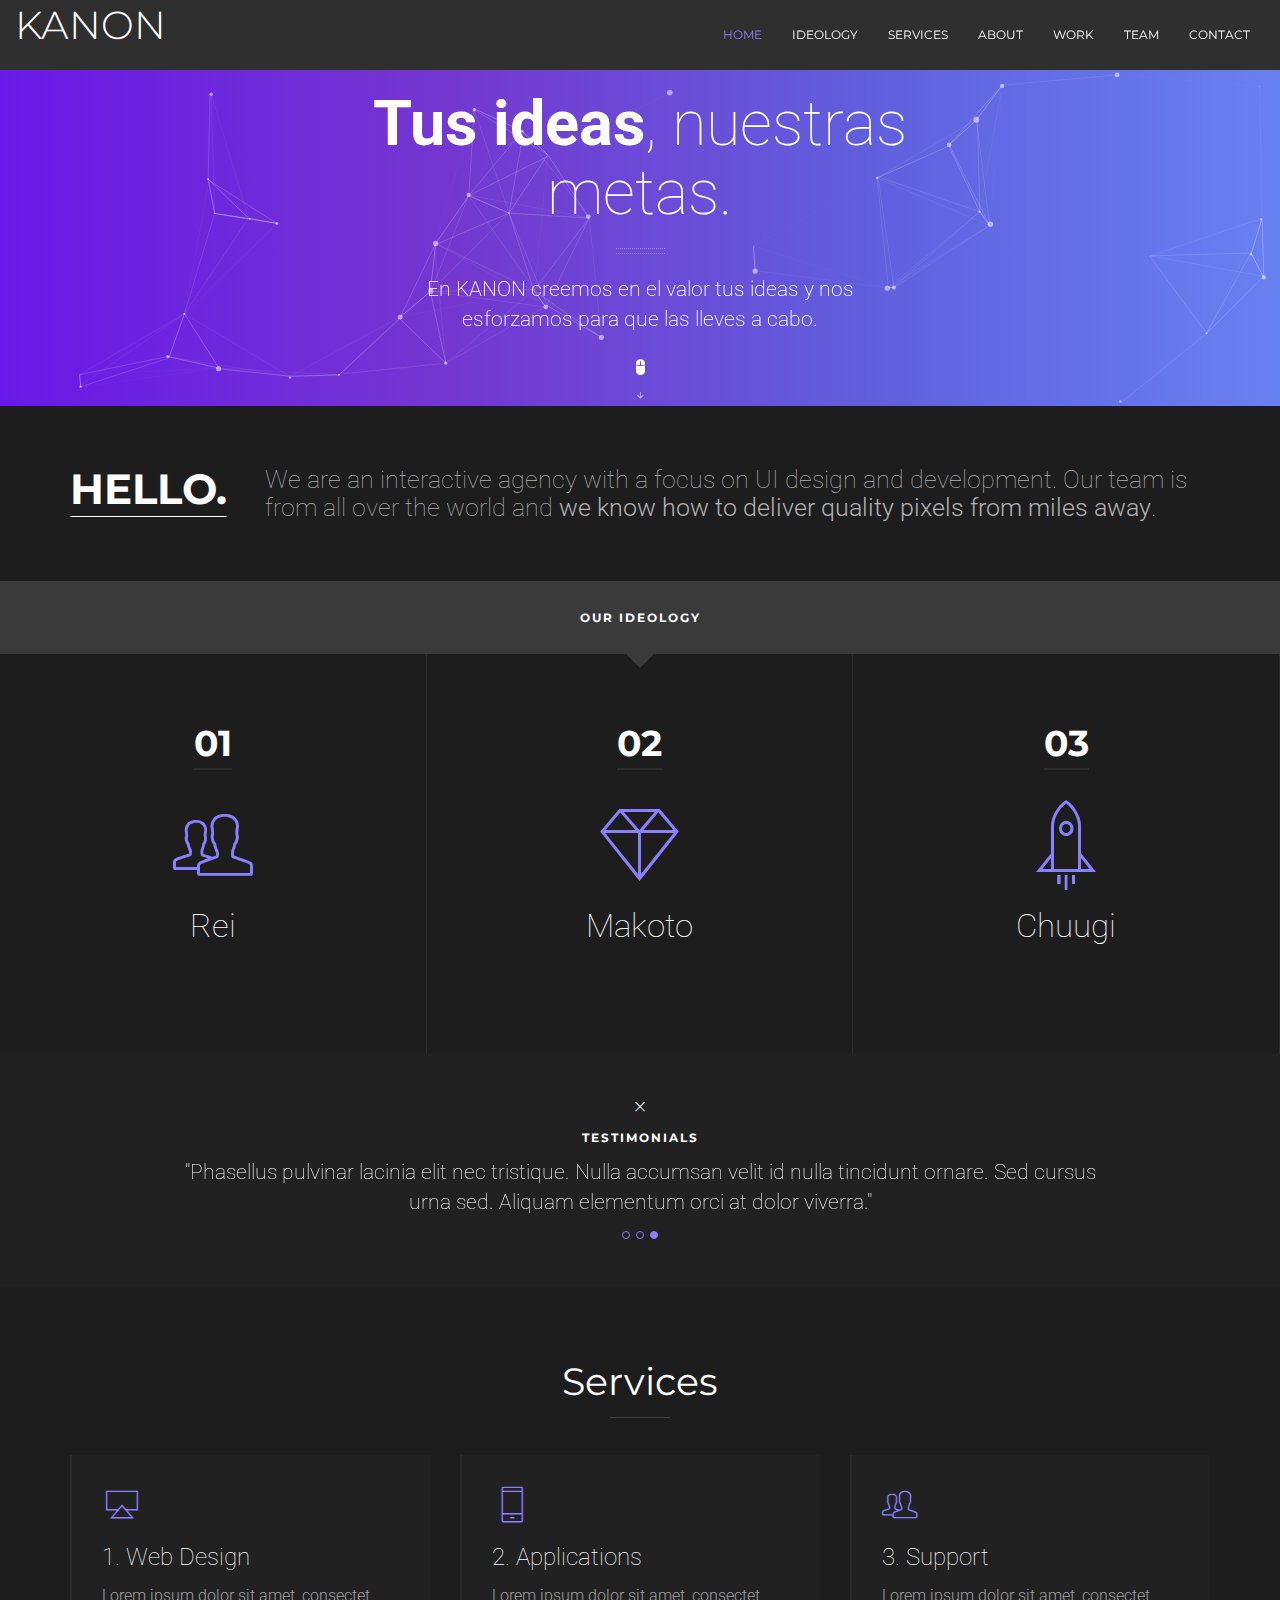
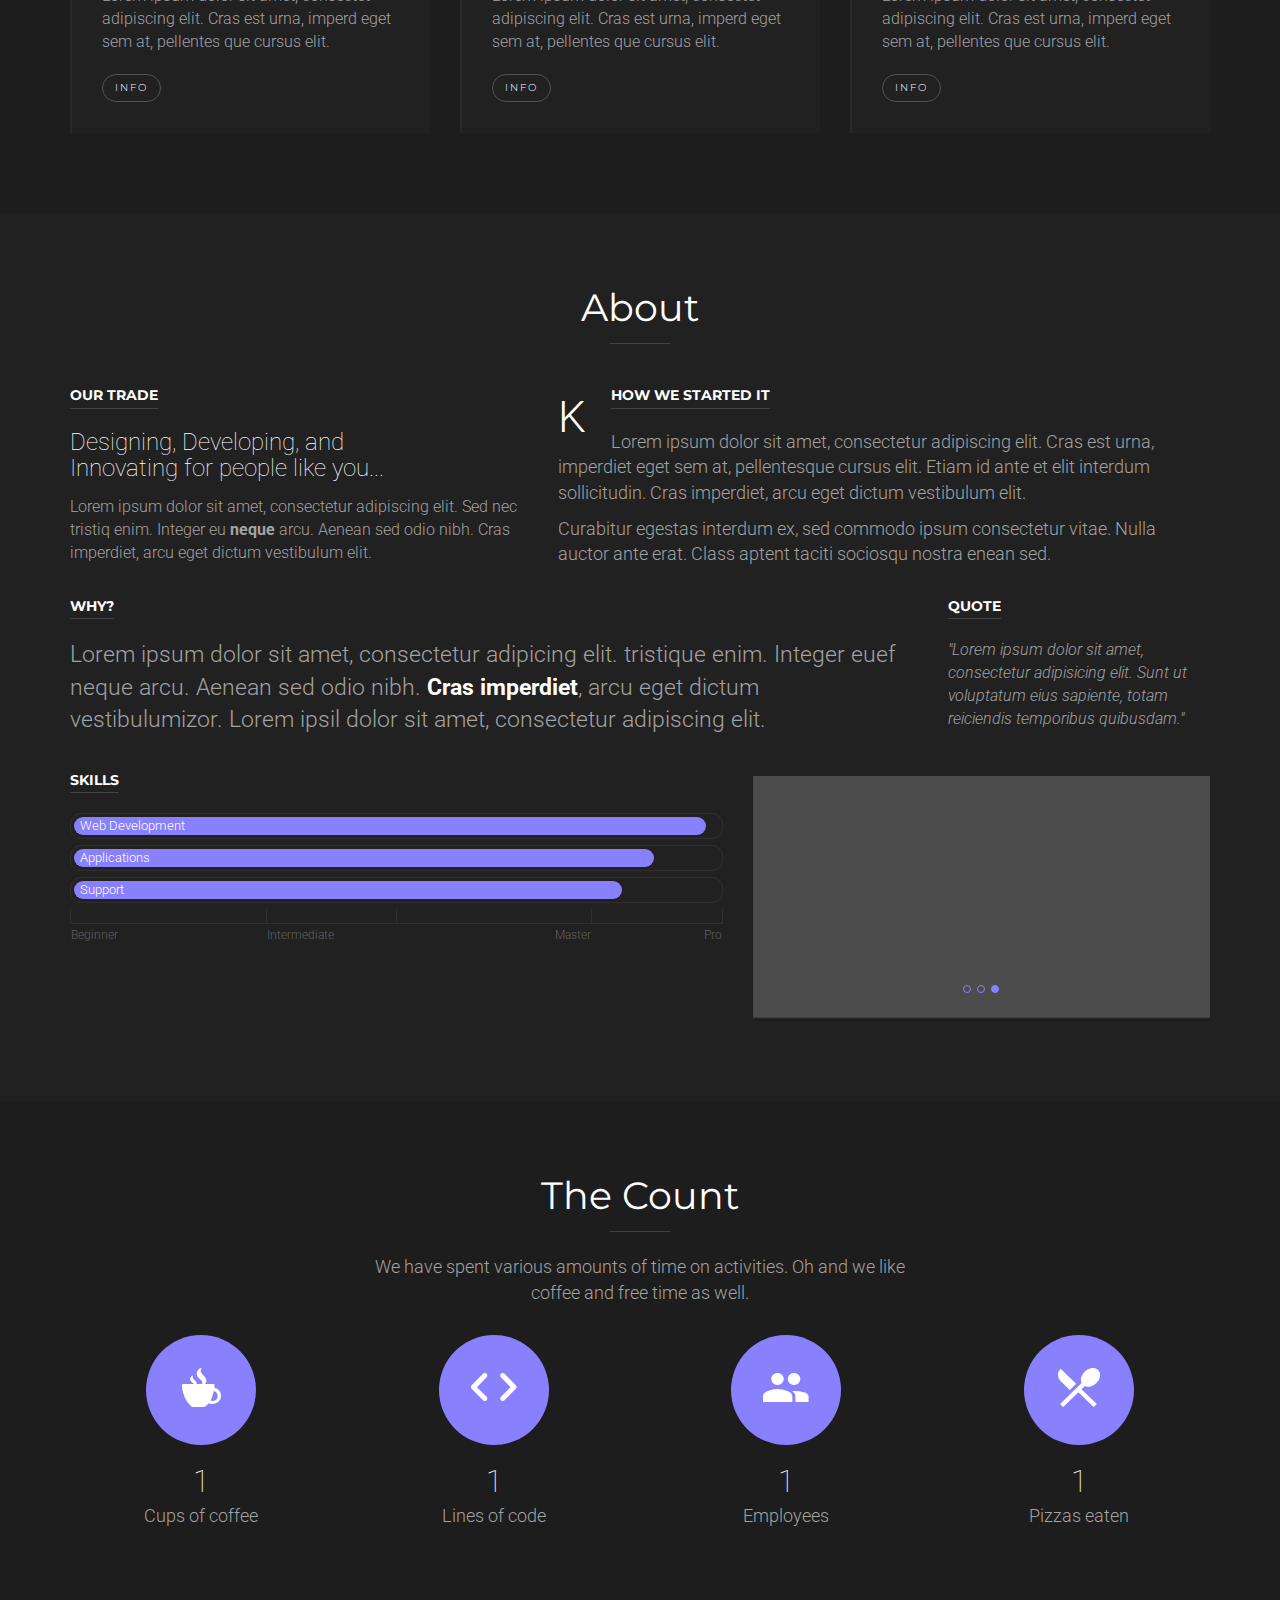
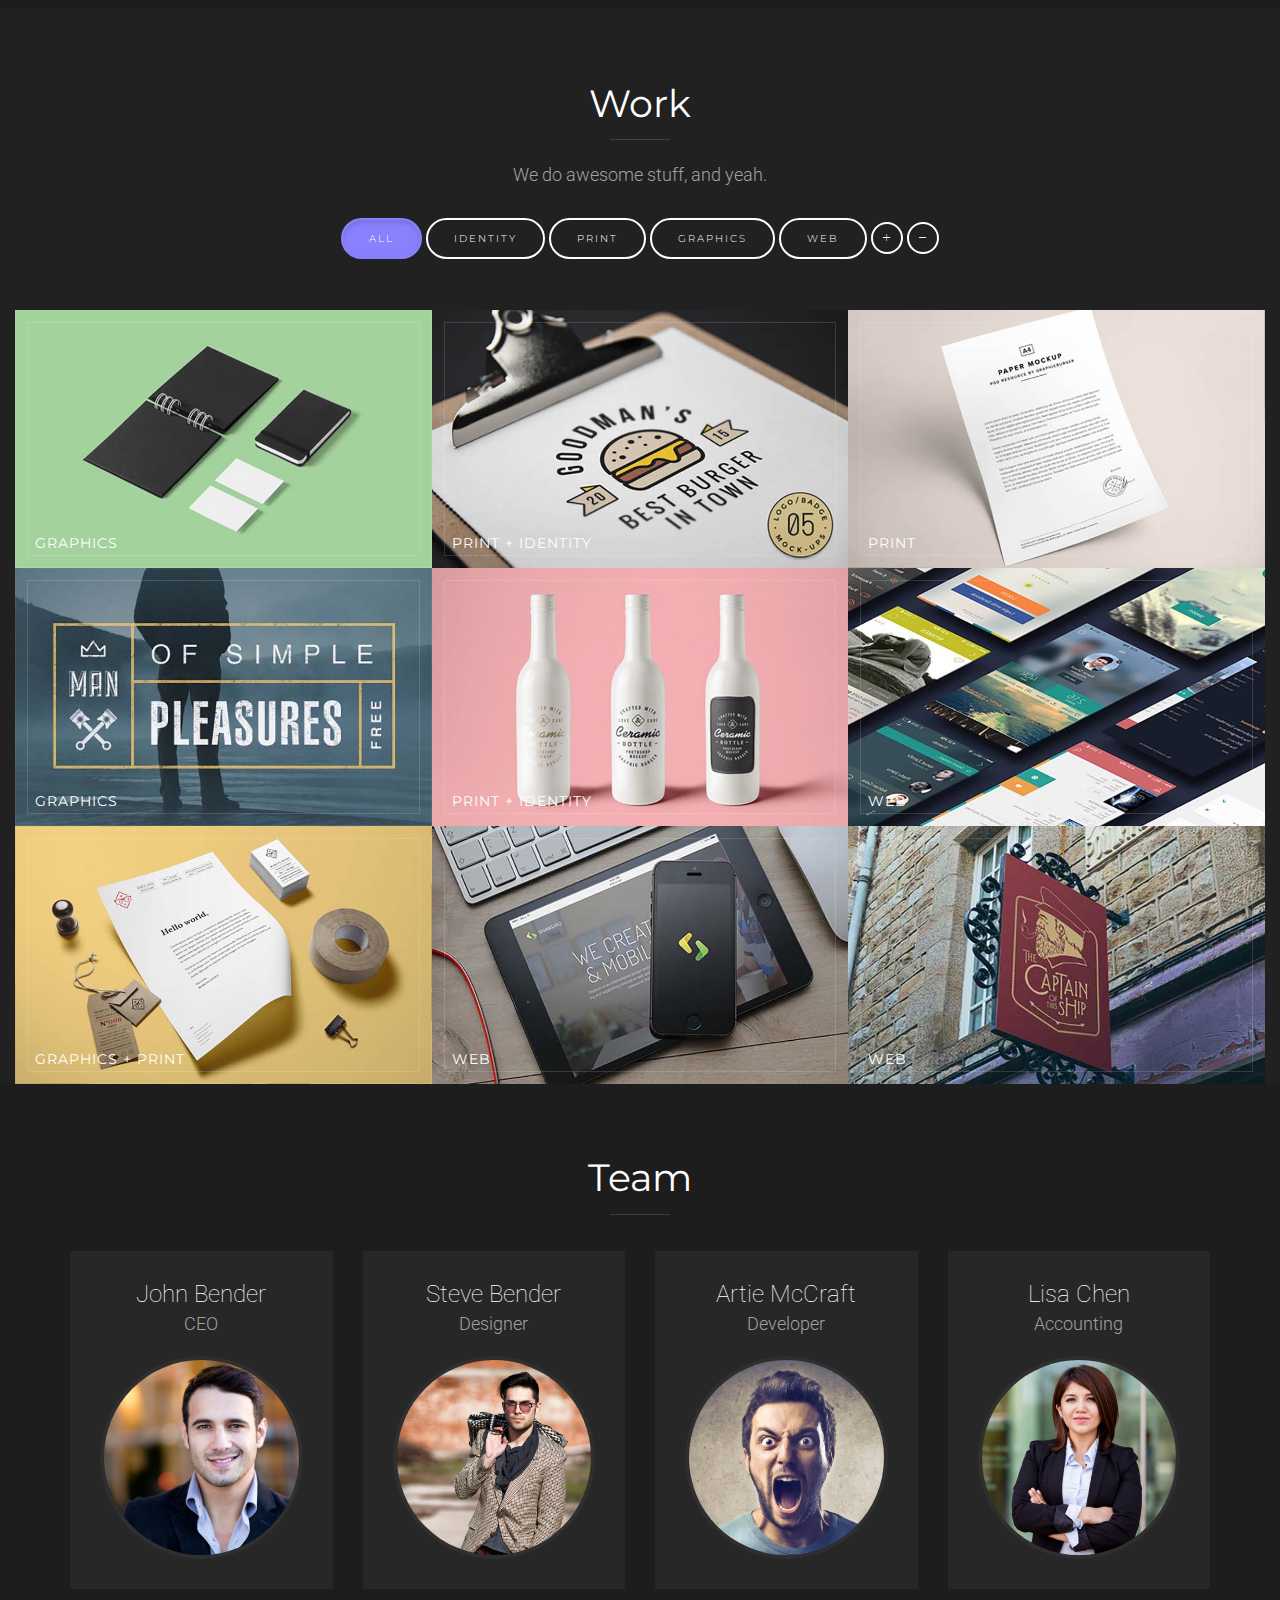
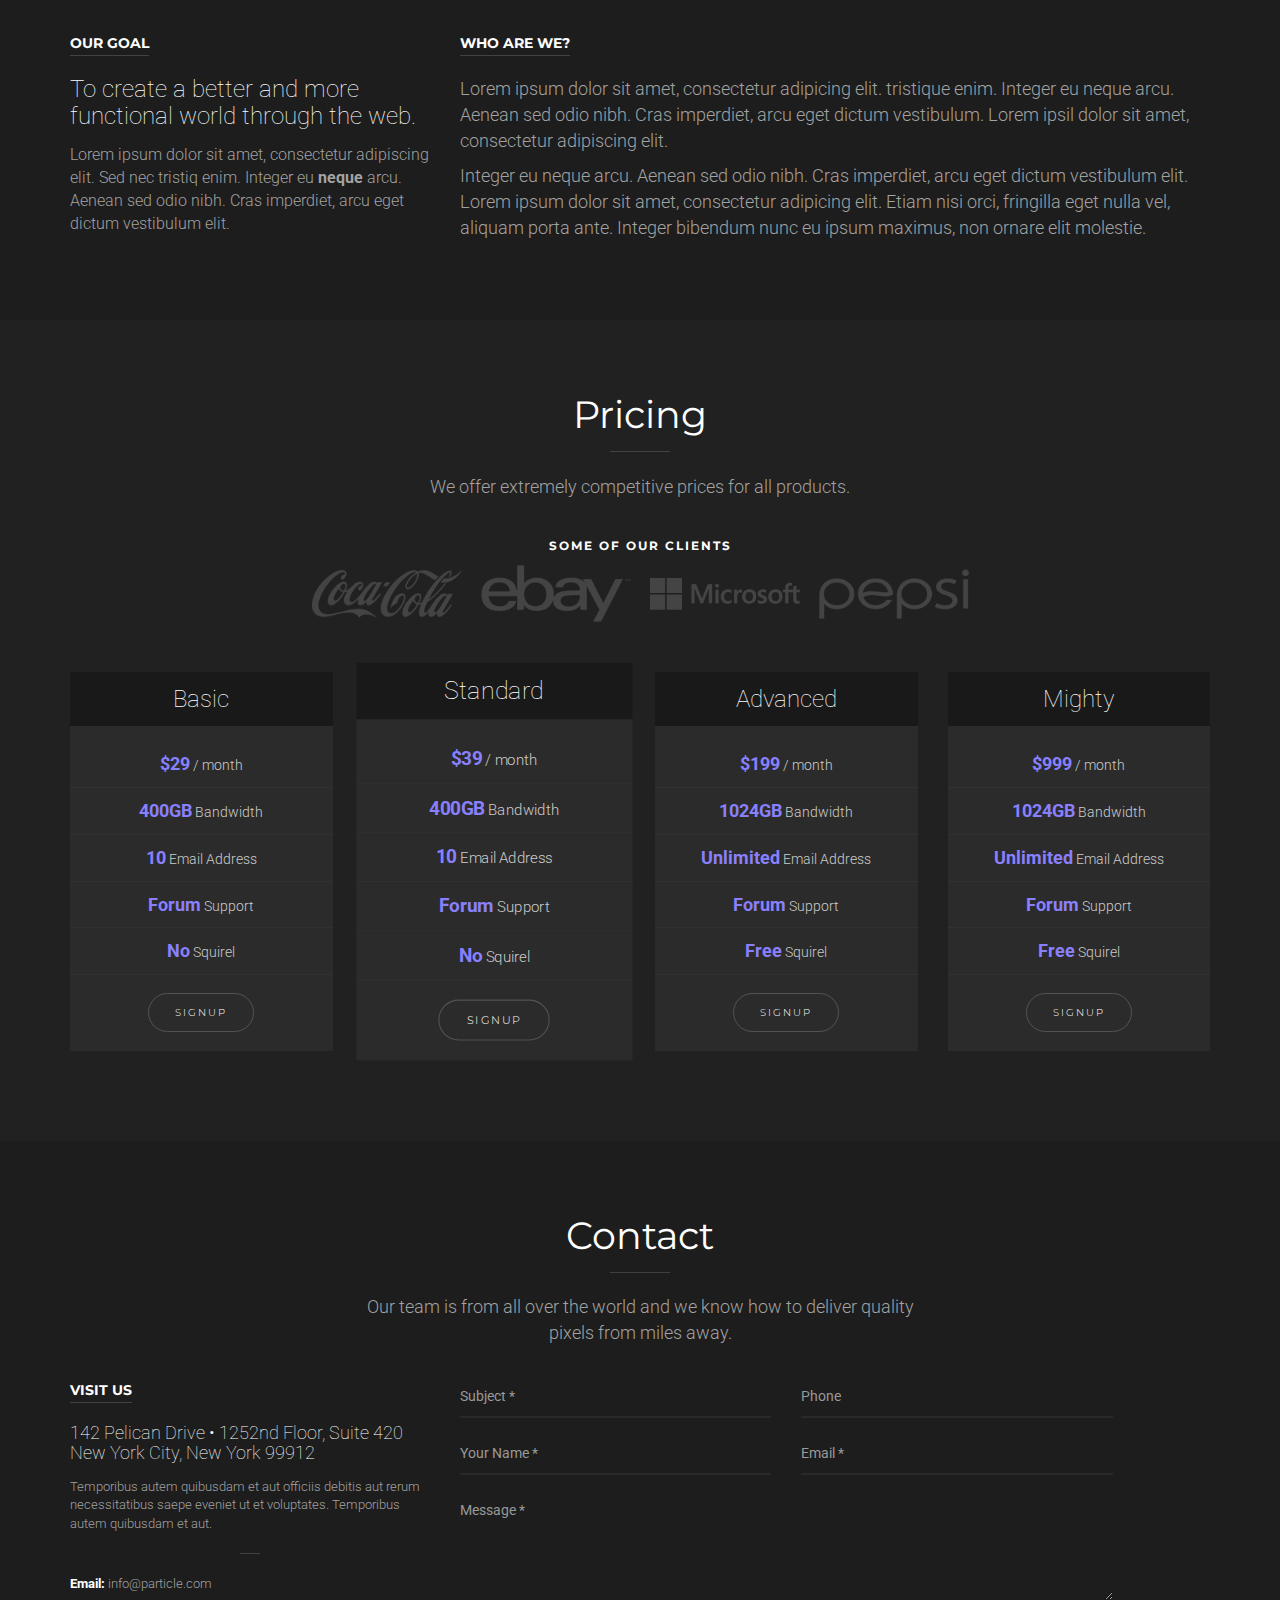
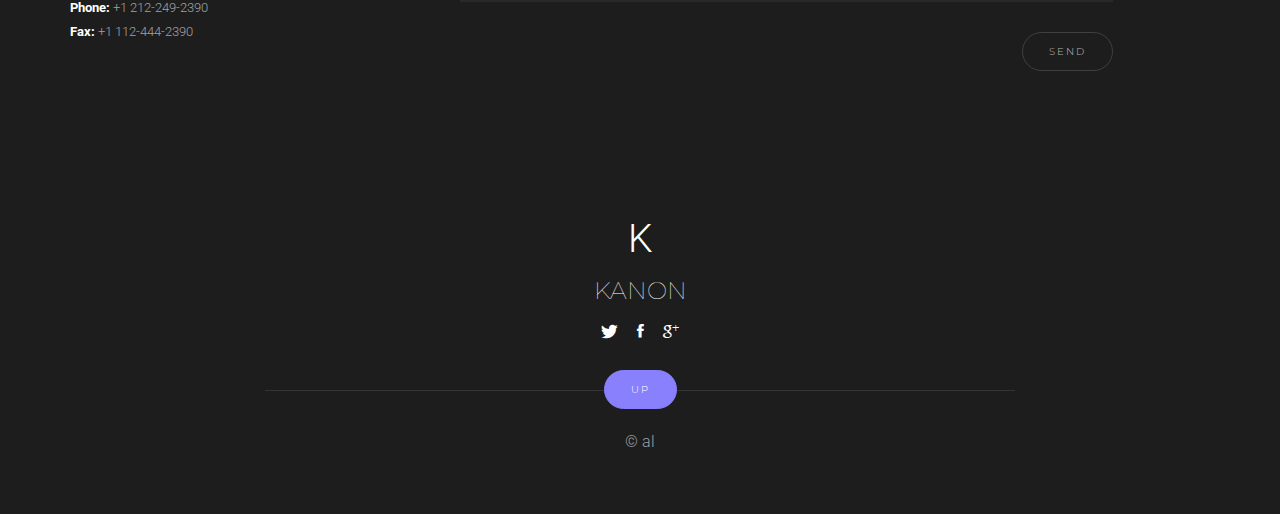
==== commit f53a5568: "upload site to amazon" ====
--- a/site.html
+++ b/site.html
@@ -107,12 +107,12 @@
                 <div class="center-vertically">
                     <div class="col-sm-8 col-sm-offset-2 col-lg-6 col-lg-offset-3 text-center">
                         <h1 class="scaleReveal" data-sr-id="46" style="">
-                            A template with a bit of a different <strong>look &amp; feel</strong>.
+                            <strong>Tus ideas</strong>, nuestras metas.
                         </h1>
                         <hr class="bottomReveal" data-sr-id="1">
                         <p class="bottomReveal" data-sr-id="2">
-                            Particles is a fun and multipurpose template, 
-                            with clean &amp; modern design <i>+</i>&nbsp; code.
+                            En KANON creemos en el valor tus ideas 
+                            y nos esforzamos para que las lleves a cabo.
                         </p>
                         <a href="#ideology" data-id="ideology" class="scroll-link">
                             <div class="scroll-indicator rotateBottomReveal" data-sr-id="40">
@@ -172,7 +172,7 @@
                                     <span class="process-icons pe-7s-users rotateBottomReveal" data-sr-id="41">
                                     </span>
                                 </div>
-                                <h2>Effective<br>Communication</h2>
+                                <h2>Rei</h2>
                             </div>
                         </div>
                         <div class="col-sm-4 col-md-4 col-lg-4 process-box no-hover text-center pt50 pb50">
@@ -182,7 +182,7 @@
                                     <span class="process-icons pe-7s-diamond rotateBottomReveal" data-sr-id="42">
                                     </span>
                                 </div>
-                                <h2>Quality<br>Design Work</h2>
+                                <h2>Makoto</h2>
                             </div>
                         </div>
                         <div class="col-sm-4 col-md-4 col-lg-4 process-box no-hover text-center pt50 pb50 no-border-right">
@@ -192,7 +192,7 @@
                                     <span class="process-icons pe-7s-rocket rotateBottomReveal" data-sr-id="43">
                                     </span>
                                 </div>
-                                <h2>Rocketship<br>Astro Designing</h2>
+                                <h2>Chuugi</h2>
                             </div>
                         </div>
                     </div>
@@ -268,8 +268,8 @@
                     <div class="col-xs-12 section-title text-center">
                         <h2>Services</h2>
                         <span class="section-divider"></span>
-                    </div><!-- /.column -->
-                </div><!-- /.row -->
+                    </div>
+                </div>
 
                 <div class="row">
                     <!-- Item 1 -->
@@ -372,17 +372,18 @@
                     <!-- /.modal -->
 
                     <!-- Item 3 -->
-                    <div class="col-xs-12 col-sm-6 col-md-4 col-lg-4 mt30-sm mt30-xs">
-                        <div class="services-box rightReveal" data-sr-id="24">
+                    <div class="col-xs-12 col-sm-6 col-md-4 col-lg-4 mt30-xs">
+                        <div class="services-box topReveal" data-sr-id="24">
                             <span class="pe-7s-users services-icon"></span>
                             <h3 class="service-name">3. Support</h3>
                             <p class="text-small">
-                                Lorem ipsum dolor sit amet, consectet 
-                                adipiscing elit.
+                                Lorem ipsum dolor sit amet, consectet adipiscing 
+                                elit. Cras est urna, imperd eget sem at, pellentes 
+                                que cursus elit.
                             </p>
                             <button type="button" class="btn btn-default mt10" data-toggle="modal" data-target="#item3-services">Info</button>
                         </div>
-                    </div>	
+                    </div>
                     <!-- Item 3 Modal -->
                     <div class="modal fade" id="item3-services" tabindex="-1" role="dialog">
                         <div class="modal-dialog">
@@ -430,8 +431,8 @@
                     <div class="col-xs-12 section-title text-center">
                         <h2>About</h2>
                         <span class="section-divider"></span>
-                    </div><!-- /.column -->
-                </div><!-- /.row -->
+                    </div>
+                </div>
 
                 <div class="row mb15">
                     <div class="col-sm-5 leftReveal" data-sr-id="15">
@@ -448,7 +449,7 @@
                     </div>
                     <div class="col-sm-7 mt30-xs rightReveal" data-sr-id="26">
                         <h5 class="heading-1 mb20">How we started it</h5>
-                        <span class="icon-handle-streamline-vector logo-about"></span>
+                        <span class="logo-about">K</span>
                         <p>
                             Lorem ipsum dolor sit amet, consectetur adipiscing elit. 
                             Cras est urna, imperdiet eget sem at, pellentesque 
@@ -780,10 +781,10 @@
                                 <span class="project-title no-margin-bottom mt10">Captain da Ship</span>
                             </span>
                         </span>
-                    </div><!-- /.column -->
-                </div><!-- /.row -->
-            </div><!-- /.container -->
-        </section><!-- /.section -->
+                    </div>
+                </div>
+            </div>
+        </section>
         <!-- Begin Work -->
 
         <!-- Begin Team -->
@@ -793,12 +794,12 @@
                     <div class="col-xs-12 section-title text-center">
                         <h2>Team</h2>
                         <span class="section-divider"></span>
-                    </div><!-- /.column -->
-                </div><!-- /.row -->
+                    </div>
+                </div>
                 <div class="row mb40">
 
                     <!-- Item 1 -->
-                    <div class="col-xs-12 col-sm-6 col-md-3 col-lg-3 topReveal" data-sr-id="34" style="; visibility: visible;  -webkit-transform: translateY(-20px) scale(0.9); opacity: 0;transform: translateY(-20px) scale(0.9); opacity: 0;">
+                    <div class="col-xs-12 col-sm-6 col-md-3 col-lg-3 topReveal" data-sr-id="34">
                         <div class="team-member-box">
                             <h3>John Bender</h3>
                             <p class="mb20">CEO</p>
@@ -807,18 +808,24 @@
                                     <span class="team-hover-content">
                                         <!-- Social -->
                                         <span><span class="ion-android-share-alt social-icon-title"></span></span>
-                                        <a href="http://aliensix.com/particles-1.3/HTML/ideology-static.html#"><span class="ion-social-twitter social-icons-light-hover mr15"></span></a>
-                                        <a href="http://aliensix.com/particles-1.3/HTML/ideology-static.html#"><span class="ion-social-facebook social-icons-light-hover mr15"></span></a>
-                                        <a href="http://aliensix.com/particles-1.3/HTML/ideology-static.html#"><span class="ion-social-googleplus-outline social-icons-light-hover"></span></a>
+                                        <a href="#">
+                                            <span class="ion-social-twitter social-icons-light-hover mr15"></span>
+                                        </a>
+                                        <a href="#">
+                                            <span class="ion-social-facebook social-icons-light-hover mr15"></span>
+                                        </a>
+                                        <a href="#">
+                                            <span class="ion-social-googleplus-outline social-icons-light-hover"></span>
+                                        </a>
                                     </span>
                                 </span>
                                 <img src="./site_files/team-member-1.jpg" alt="1 Member" class="img-responsive img-circle team-member-img">
                             </div>
                         </div>
-                    </div><!-- /.column -->
+                    </div>
 
                     <!-- Item 2 -->
-                    <div class="col-xs-12 col-sm-6 col-md-3 col-lg-3 mt30-xs bottomReveal" data-sr-id="6" style="; visibility: visible;  -webkit-transform: translateY(20px) scale(0.9); opacity: 0;transform: translateY(20px) scale(0.9); opacity: 0;">
+                    <div class="col-xs-12 col-sm-6 col-md-3 col-lg-3 mt30-xs bottomReveal" data-sr-id="6">
                         <div class="team-member-box">
                             <h3>Steve Bender</h3>
                             <p class="mb20">Designer</p>
@@ -827,9 +834,15 @@
                                     <span class="team-hover-content">
                                         <!-- Social -->
                                         <span class="ion-android-share-alt social-icon-title"></span>
-                                        <a href="http://aliensix.com/particles-1.3/HTML/ideology-static.html#"><span class="ion-social-twitter social-icons-light-hover mr15"></span></a>
-                                        <a href="http://aliensix.com/particles-1.3/HTML/ideology-static.html#"><span class="ion-social-facebook social-icons-light-hover mr15"></span></a>
-                                        <a href="http://aliensix.com/particles-1.3/HTML/ideology-static.html#"><span class="ion-social-googleplus-outline social-icons-light-hover"></span></a>
+                                        <a href="#">
+                                            <span class="ion-social-twitter social-icons-light-hover mr15"></span>
+                                        </a>
+                                        <a href="#">
+                                            <span class="ion-social-facebook social-icons-light-hover mr15"></span>
+                                        </a>
+                                        <a href="#">
+                                            <span class="ion-social-googleplus-outline social-icons-light-hover"></span>
+                                        </a>
                                     </span>
                                 </span>
                                 <img src="./site_files/team-member-2.jpg" alt="2 Member" class="img-responsive img-circle team-member-img">
@@ -838,7 +851,7 @@
                     </div><!-- /.column -->
 
                     <!-- Item 3 -->
-                    <div class="col-xs-12 col-sm-6 col-md-3 col-lg-3 mt30-sm mt30-xs topReveal" data-sr-id="35" style="; visibility: visible;  -webkit-transform: translateY(-20px) scale(0.9); opacity: 0;transform: translateY(-20px) scale(0.9); opacity: 0;">
+                    <div class="col-xs-12 col-sm-6 col-md-3 col-lg-3 mt30-sm mt30-xs topReveal" data-sr-id="35">
                         <div class="team-member-box">
                             <h3>Artie McCraft</h3>
                             <p class="mb20">Developer</p>
@@ -847,9 +860,15 @@
                                     <span class="team-hover-content">
                                         <!-- Social -->
                                         <span><span class="ion-android-share-alt social-icon-title"></span></span>
-                                        <a href="http://aliensix.com/particles-1.3/HTML/ideology-static.html#"><span class="ion-social-twitter social-icons-light-hover mr15"></span></a>
-                                        <a href="http://aliensix.com/particles-1.3/HTML/ideology-static.html#"><span class="ion-social-facebook social-icons-light-hover mr15"></span></a>
-                                        <a href="http://aliensix.com/particles-1.3/HTML/ideology-static.html#"><span class="ion-social-googleplus-outline social-icons-light-hover"></span></a>
+                                        <a href="#">
+                                            <span class="ion-social-twitter social-icons-light-hover mr15"></span>
+                                        </a>
+                                        <a href="#">
+                                            <span class="ion-social-facebook social-icons-light-hover mr15"></span>
+                                        </a>
+                                        <a href="#">
+                                            <span class="ion-social-googleplus-outline social-icons-light-hover"></span>
+                                        </a>
                                     </span>
                                 </span>
                                 <img src="./site_files/team-member-3.jpg" alt="3 Member" class="img-responsive img-circle team-member-img">
@@ -858,7 +877,7 @@
                     </div><!-- /.column -->
 
                     <!-- Item 4 -->
-                    <div class="col-xs-12 col-sm-6 col-md-3 col-lg-3 mt30-sm mt30-xs bottomReveal" data-sr-id="7" style="; visibility: visible;  -webkit-transform: translateY(20px) scale(0.9); opacity: 0;transform: translateY(20px) scale(0.9); opacity: 0;">
+                    <div class="col-xs-12 col-sm-6 col-md-3 col-lg-3 mt30-sm mt30-xs bottomReveal" data-sr-id="7">
                         <div class="team-member-box">
                             <h3>Lisa Chen</h3>
                             <p class="mb20">Accounting</p>
@@ -867,9 +886,15 @@
                                     <span class="team-hover-content">
                                         <!-- Social -->
                                         <span><span class="ion-android-share-alt social-icon-title"></span></span>
-                                        <a href="http://aliensix.com/particles-1.3/HTML/ideology-static.html#"><span class="ion-social-twitter social-icons-light-hover mr15"></span></a>
-                                        <a href="http://aliensix.com/particles-1.3/HTML/ideology-static.html#"><span class="ion-social-facebook social-icons-light-hover mr15"></span></a>
-                                        <a href="http://aliensix.com/particles-1.3/HTML/ideology-static.html#"><span class="ion-social-googleplus-outline social-icons-light-hover"></span></a>
+                                        <a href="#">
+                                            <span class="ion-social-twitter social-icons-light-hover mr15"></span>
+                                        </a>
+                                        <a href="#">
+                                            <span class="ion-social-facebook social-icons-light-hover mr15"></span>
+                                        </a>
+                                        <a href="#">
+                                            <span class="ion-social-googleplus-outline social-icons-light-hover"></span>
+                                        </a>
                                     </span>
                                 </span>
                                 <img src="./site_files/team-member-4.jpg" alt="4 Member" class="img-responsive img-circle team-member-img">
@@ -878,19 +903,39 @@
                     </div><!-- /.column -->
                 </div><!-- /.row -->
                 <div class="row">
-                    <div class="col-sm-4 leftReveal" data-sr-id="21" style="; visibility: visible;  -webkit-transform: translateX(-20px) scale(0.9); opacity: 0;transform: translateX(-20px) scale(0.9); opacity: 0;">
+                    <div class="col-sm-4 leftReveal" data-sr-id="21">
                         <h5 class="heading-1 mb20">Our Goal</h5>
-                        <h3 class="no-margin-top mb15">To create a better and more functional world through the web.</h3>
-                        <p class="no-margin text-small">Lorem ipsum dolor sit amet, consectetur adipiscing elit. Sed nec tristiq enim. Integer eu <strong>neque</strong> arcu. Aenean sed odio nibh. Cras imperdiet, arcu eget dictum vestibulum elit.</p>
+                        <h3 class="no-margin-top mb15">
+                            To create a better and more functional world through the web.
+                        </h3>
+                        <p class="no-margin text-small">
+                            Lorem ipsum dolor sit amet, consectetur adipiscing 
+                            elit. Sed nec tristiq enim. Integer eu <strong>neque</strong> 
+                            arcu. Aenean sed odio nibh. 
+                            Cras imperdiet, arcu eget dictum vestibulum elit.
+                        </p>
                     </div><!-- /.column -->
-                    <div class="col-sm-8 mt20-xs rightReveal" data-sr-id="32" style="; visibility: visible;  -webkit-transform: translateX(20px) scale(0.9); opacity: 0;transform: translateX(20px) scale(0.9); opacity: 0;">
+                    <div class="col-sm-8 mt20-xs rightReveal" data-sr-id="32">
                         <h5 class="heading-1 mb20">Who are we?</h5>
-                        <p>Lorem ipsum dolor sit amet, consectetur adipicing elit. tristique enim. Integer eu neque arcu. Aenean sed odio nibh. Cras imperdiet, arcu eget dictum vestibulum. Lorem ipsil dolor sit amet, consectetur adipiscing elit.</p>
-                        <p class="no-margin">Integer eu neque arcu. Aenean sed odio nibh. Cras imperdiet, arcu eget dictum vestibulum elit. Lorem ipsum dolor sit amet, consectetur adipicing elit. Etiam nisi orci, fringilla eget nulla vel, aliquam porta ante. Integer bibendum nunc eu ipsum maximus, non ornare elit molestie. </p>
-                    </div><!-- /.column -->
-                </div><!-- /.row -->
-            </div><!-- /.container -->
-        </section><!-- /.section -->
+                        <p>
+                            Lorem ipsum dolor sit amet, consectetur adipicing 
+                            elit. tristique enim. Integer eu neque arcu. Aenean 
+                            sed odio nibh. Cras imperdiet, arcu eget dictum 
+                            vestibulum. Lorem ipsil dolor sit amet, consectetur 
+                            adipiscing elit.
+                        </p>
+                        <p class="no-margin">
+                            Integer eu neque arcu. Aenean sed odio nibh. Cras 
+                            imperdiet, arcu eget dictum vestibulum elit. Lorem 
+                            ipsum dolor sit amet, consectetur adipicing elit. 
+                            Etiam nisi orci, fringilla eget nulla vel, aliquam 
+                            porta ante. Integer bibendum nunc eu ipsum maximus, 
+                            non ornare elit molestie. 
+                        </p>
+                    </div>
+                </div>
+            </div>
+        </section>
         <!-- End Team -->
 
         <!-- Begin Pricing -->
@@ -901,21 +946,22 @@
                         <h2>Pricing</h2>
                         <span class="section-divider mb15"></span>
                         <p class="no-margin">We offer extremely competitive prices for all products.</p>
-                    </div><!-- /.column -->
-                </div><!-- /.row -->
+                    </div>
+                </div>
+
                 <div class="row mb50">
                     <div class="col-lg-8 col-lg-offset-2 text-center">
-                        <h2 class="heading-3 mt10 scaleReveal" data-sr-id="52" style="; visibility: visible;  -webkit-transform: translateY(-20px) scale(0.6); opacity: 0;transform: translateY(-20px) scale(0.6); opacity: 0;">Some of Our Clients</h2>
-                        <img src="./site_files/coca.png" alt="Client 1" class="img-responsive pricing-clients mr15 topReveal" data-sr-id="36" style="; visibility: visible;  -webkit-transform: translateY(-20px) scale(0.9); opacity: 0;transform: translateY(-20px) scale(0.9); opacity: 0;">
-                        <img src="./site_files/ebay.png" alt="Client 2" class="img-responsive pricing-clients mr15 bottomReveal" data-sr-id="8" style="; visibility: visible;  -webkit-transform: translateY(20px) scale(0.9); opacity: 0;transform: translateY(20px) scale(0.9); opacity: 0;">
-                        <img src="./site_files/microsoft.png" alt="Client 3" class="img-responsive pricing-clients mr15 topReveal" data-sr-id="37" style="; visibility: visible;  -webkit-transform: translateY(-20px) scale(0.9); opacity: 0;transform: translateY(-20px) scale(0.9); opacity: 0;">
-                        <img src="./site_files/pepsi.png" alt="Client 4" class="img-responsive pricing-clients bottomReveal" data-sr-id="9" style="; visibility: visible;  -webkit-transform: translateY(20px) scale(0.9); opacity: 0;transform: translateY(20px) scale(0.9); opacity: 0;">
-                    </div><!-- /.column -->
-                </div><!-- /.row -->
-                <div class="row">
-
+                        <h2 class="heading-3 mt10 scaleReveal" data-sr-id="52">Some of Our Clients</h2>
+                        <img src="./site_files/coca.png" alt="Client 1" class="img-responsive pricing-clients mr15 topReveal" data-sr-id="36">
+                        <img src="./site_files/ebay.png" alt="Client 2" class="img-responsive pricing-clients mr15 bottomReveal" data-sr-id="8">
+                        <img src="./site_files/microsoft.png" alt="Client 3" class="img-responsive pricing-clients mr15 topReveal">
+                        <img src="./site_files/pepsi.png" alt="Client 4" class="img-responsive pricing-clients bottomReveal" data-sr-id="9">
+                    </div>
+                </div>
+
+                <div class="row">
                     <!-- Item 1 -->
-                    <div class="col-xs-12 col-sm-6 col-md-3 col-lg-3 bottomReveal" data-sr-id="10" style="; visibility: visible;  -webkit-transform: translateY(20px) scale(0.9); opacity: 0;transform: translateY(20px) scale(0.9); opacity: 0;">
+                    <div class="col-xs-12 col-sm-6 col-md-3 col-lg-3 bottomReveal" data-sr-id="10">
                         <ul class="plan plan1">
                             <li class="plan-name">Basic</li>
                             <li class="plan-price"><strong>$29</strong> / month</li>
@@ -927,10 +973,10 @@
                                 <a class="btn btn-default btn-lg" href="http://aliensix.com/particles-1.3/HTML/ideology-static.html#">Signup</a>
                             </li>
                         </ul>
-                    </div><!-- /.column -->
+                    </div>
 
                     <!-- Item 2 -->
-                    <div class="col-xs-12 col-sm-6 col-md-3 col-lg-3 mt30-xs topReveal" data-sr-id="38" style="; visibility: visible;  -webkit-transform: translateY(-20px) scale(0.9); opacity: 0;transform: translateY(-20px) scale(0.9); opacity: 0;">
+                    <div class="col-xs-12 col-sm-6 col-md-3 col-lg-3 mt30-xs topReveal" data-sr-id="38">
                         <ul class="plan plan2 featured">
                             <li class="plan-name">Standard</li>
                             <li class="plan-price"><strong>$39</strong> / month</li>
@@ -942,10 +988,10 @@
                                 <a class="btn btn-default btn-lg" href="http://aliensix.com/particles-1.3/HTML/ideology-static.html#">Signup</a>
                             </li>
                         </ul>
-                    </div><!-- /.column -->
+                    </div>
 
                     <!-- Item 3 -->
-                    <div class="col-xs-12 col-sm-6 col-md-3 col-lg-3 mt30-sm mt30-xs bottomReveal" data-sr-id="11" style="; visibility: visible;  -webkit-transform: translateY(20px) scale(0.9); opacity: 0;transform: translateY(20px) scale(0.9); opacity: 0;">
+                    <div class="col-xs-12 col-sm-6 col-md-3 col-lg-3 mt30-sm mt30-xs bottomReveal" data-sr-id="11">
                         <ul class="plan plan3">
                             <li class="plan-name">Advanced</li>
                             <li class="plan-price"><strong>$199</strong> / month</li>
@@ -957,10 +1003,10 @@
                                 <a class="btn btn-default btn-lg" href="http://aliensix.com/particles-1.3/HTML/ideology-static.html#">Signup</a>
                             </li>
                         </ul>
-                    </div><!-- /.column -->
+                    </div>
 
                     <!-- Item 4 -->
-                    <div class="col-xs-12 col-sm-6 col-md-3 col-lg-3 mt30-sm mt30-xs topReveal" data-sr-id="39" style="; visibility: visible;  -webkit-transform: translateY(-20px) scale(0.9); opacity: 0;transform: translateY(-20px) scale(0.9); opacity: 0;">
+                    <div class="col-xs-12 col-sm-6 col-md-3 col-lg-3 mt30-sm mt30-xs topReveal" data-sr-id="39">
                         <ul class="plan plan4">
                             <li class="plan-name">Mighty</li>
                             <li class="plan-price"><strong>$999</strong> / month</li>
@@ -972,10 +1018,10 @@
                                 <a class="btn btn-default btn-lg" href="http://aliensix.com/particles-1.3/HTML/ideology-static.html#">Signup</a>
                             </li>
                         </ul>
-                    </div><!-- /.column -->
-                </div><!-- /.row -->
-            </div><!-- /.container -->
-        </section><!-- /.section -->
+                    </div>
+                </div>
+            </div>
+        </section>
         <!-- End Pricing -->
 
         <!-- Begin Contact -->
@@ -985,14 +1031,21 @@
                     <div class="col-sm-10 col-sm-offset-1 col-md-8 col-md-offset-2 col-lg-6 col-lg-offset-3 section-title text-center">
                         <h2>Contact</h2>
                         <span class="section-divider mb15"></span>
-                        <p class="no-margin scaleReveal" data-sr-id="53" style="; visibility: visible;  -webkit-transform: translateY(-20px) scale(0.6); opacity: 0;transform: translateY(-20px) scale(0.6); opacity: 0;">Our team is from all over the world and we know how to deliver quality pixels from miles away.</p>
-                    </div><!-- /.column -->
-                </div><!-- /.row -->
+                        <p class="no-margin scaleReveal" data-sr-id="53">
+                            Our team is from all over the world and we know how to deliver quality pixels from miles away.
+                        </p>
+                    </div>
+                </div>
+
                 <div class="row">
                     <div class="col-sm-5 col-lg-4">
                         <h5 class="heading-1 mb20">Visit Us</h5>
                         <h4 class="mb15">142 Pelican Drive • 1252nd Floor, Suite 420<br>New York City, New York 99912</h4>
-                        <p class="no-margin text-xs-small">Temporibus autem quibusdam et aut officiis debitis aut rerum necessitatibus saepe eveniet ut et voluptates. Temporibus autem quibusdam et aut.</p>
+                        <p class="no-margin text-xs-small">
+                            Temporibus autem quibusdam et aut officiis debitis 
+                            aut rerum necessitatibus saepe eveniet ut et 
+                            voluptates. Temporibus autem quibusdam et aut.
+                        </p>
                         <hr class="mini-hr">
                         <p class="text-xs-small mb5"><strong class="text-switch">Email:</strong> info@particle.com</p>
                         <p class="text-xs-small mb5"><strong class="text-switch">Phone:</strong> +1 212-249-2390</p>
@@ -1050,14 +1103,14 @@
                                     <div id="msgSubmit" class="h4 hidden mt10 no-margin-bottom"></div> 
                                 </div><!-- /.column -->
                                 <div class="col-sm-6 text-right">
-                                    <button type="submit" id="submit" class="btn btn-default btn-lg disabled" style="pointer-events: all; cursor: pointer;">Send</button>
-                                </div><!-- /.column -->
-                            </div><!-- /.row -->
-                        </form><!-- /.form -->
-                    </div><!-- /.column -->
-                </div><!-- /.row -->
-            </div><!-- /.container -->
-        </section><!-- /.section -->
+                                    <button type="submit" id="submit" class="btn btn-default btn-lg disabled">Send</button>
+                                </div>
+                            </div>
+                        </form>
+                    </div>
+                </div>
+            </div>
+        </section>
         <!-- End Contact -->
 
         <!-- Begin Footer -->
@@ -1065,23 +1118,23 @@
             <div class="container">
                 <div class="row">
                     <div class="col-sm-8 col-sm-offset-2 text-center">
-                        <span class="icon-handle-streamline-vector logo"></span>
-                        <h2 class="theme-title">Particles<span class="theme-title-smaller">Theme</span></h2>
-                        <a href="http://aliensix.com/particles-1.3/HTML/ideology-static.html#"><span class="ion-social-twitter social-icons-dark-hover mr15"></span></a>
-                        <a href="http://aliensix.com/particles-1.3/HTML/ideology-static.html#"><span class="ion-social-facebook social-icons-dark-hover mr15"></span></a>
-                        <a href="http://aliensix.com/particles-1.3/HTML/ideology-static.html#"><span class="ion-social-googleplus-outline social-icons-dark-hover"></span></a>
+                        <span class="logo">K</span>
+                        <h2 class="theme-title">KANON</h2>
+                        <a href="#"><span class="ion-social-twitter social-icons-dark-hover mr15"></span></a>
+                        <a href="#"><span class="ion-social-facebook social-icons-dark-hover mr15"></span></a>
+                        <a href="#"><span class="ion-social-googleplus-outline social-icons-dark-hover"></span></a>
                     </div>
                 </div>
                 <div class="row">
                     <div class="col-sm-8 col-sm-offset-2 text-small text-center">
                         <hr>
                         <button type="button" class="btn btn-primary btn-up-footer btn-lg scroll-top">Up</button>
-                        <p class="no-margin">© Denis Samardjiev</p>
-                    </div><!-- /.column -->
-                </div><!-- /.row -->
-            </div><!-- /.container -->
-        </footer><!-- /.footer -->
-        <!-- Begin Footer -->
+                        <p class="no-margin">© al</p>
+                    </div>
+                </div>
+            </div>
+        </footer>
+        <!-- Footer -->
         
         <!-- Javascript Files -->
         <script type="text/javascript" src="./site_files/bootstrap.min.js"></script>
